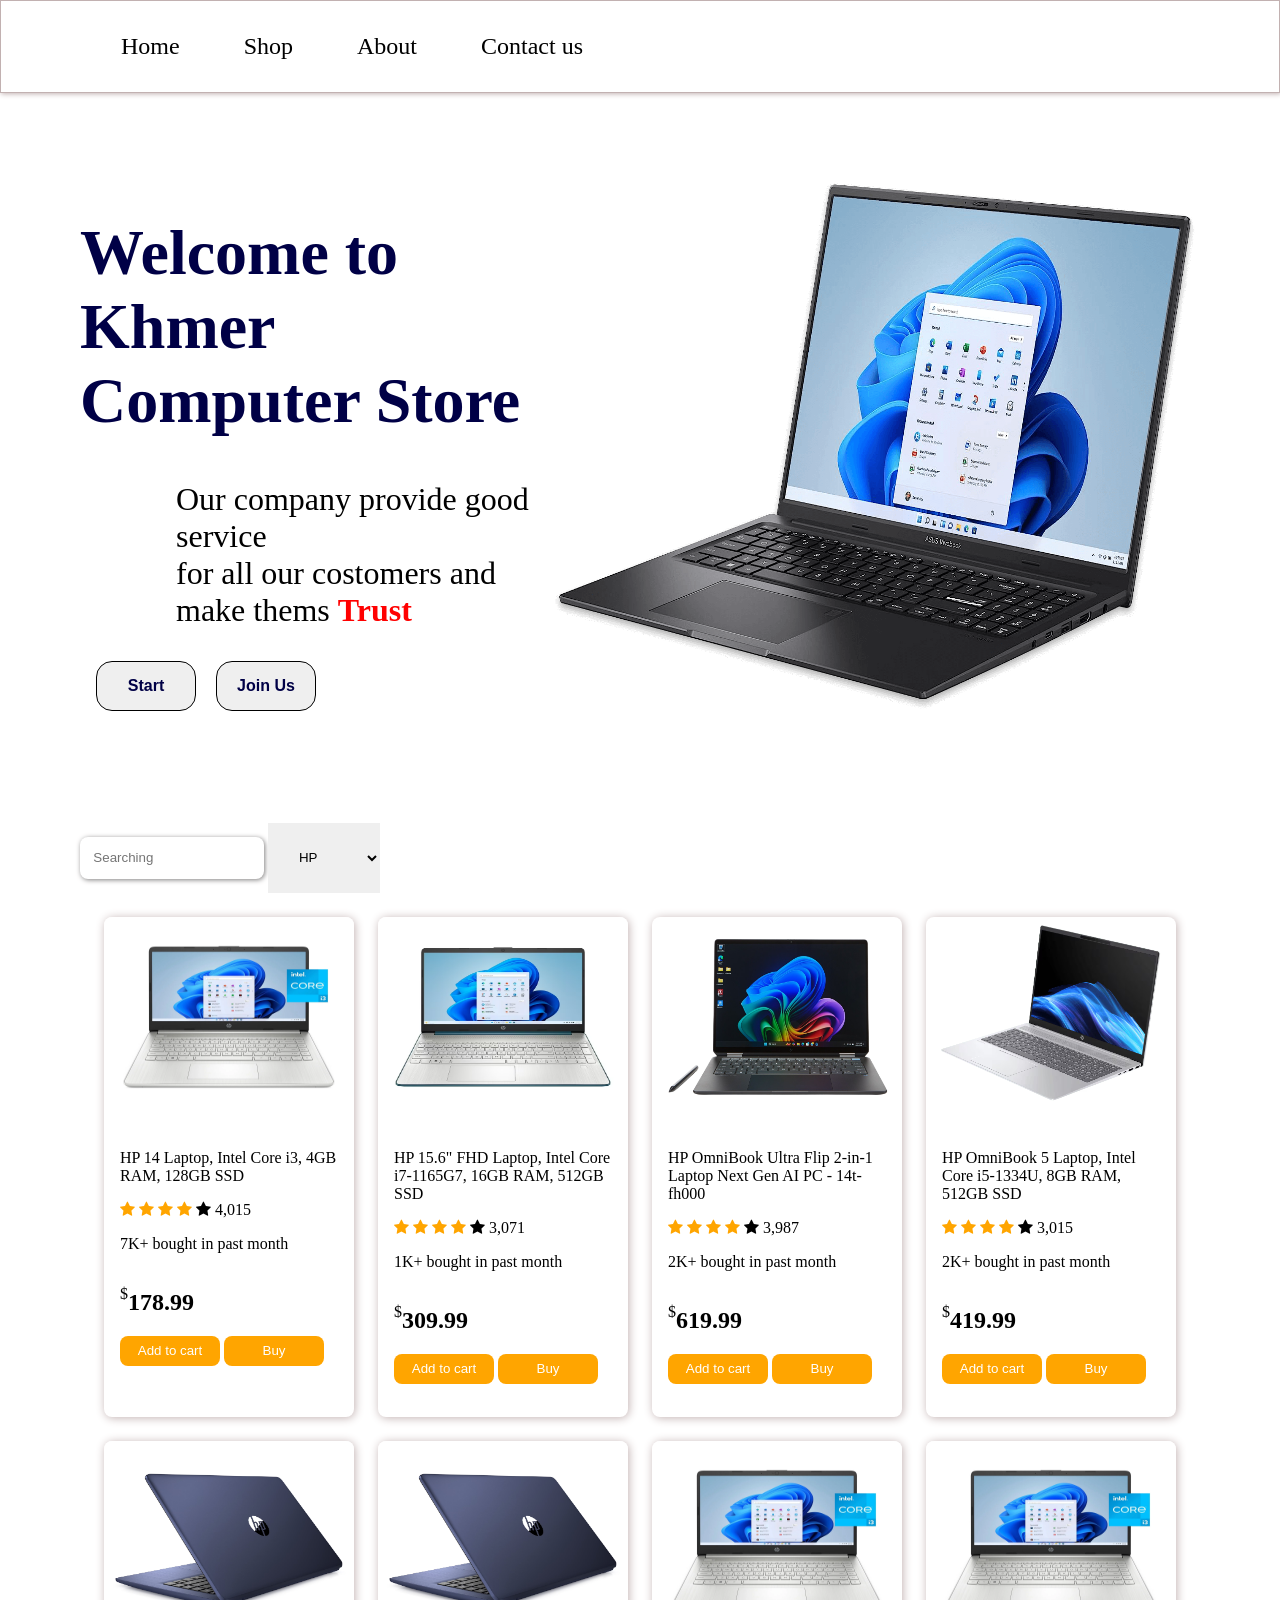
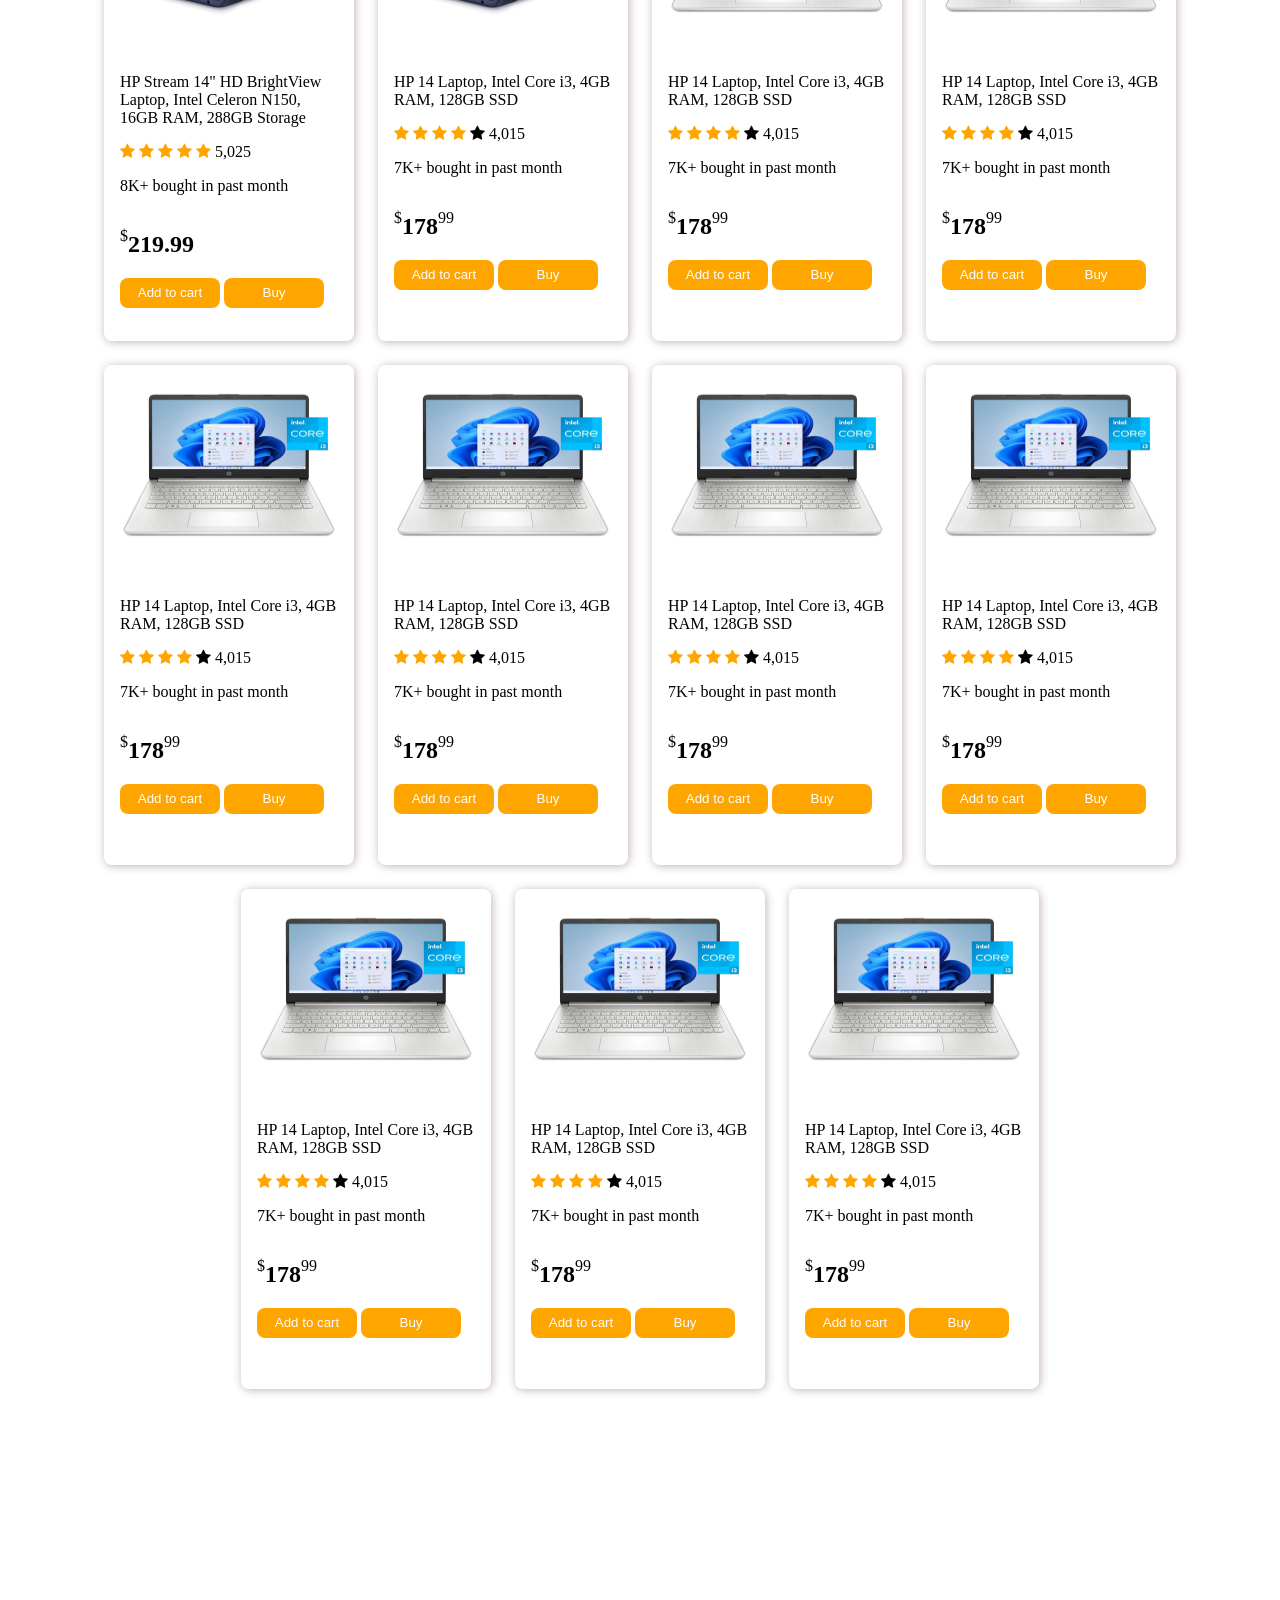
==== index.html @ f1244911 "add card" ====
<!DOCTYPE html>
<html lang="en">

<head>
    <meta charset="UTF-8">
    <meta name="viewport" content="width=device-width, initial-scale=1.0">
    <title>Khmer Computer Store</title>
    <link rel="stylesheet" href="./scss/main.css">
    <link rel="stylesheet" href="https://cdnjs.cloudflare.com/ajax/libs/font-awesome/4.7.0/css/font-awesome.min.css">
</head>

<body>
    <nav>
        <!-- <img src="./img/nav/tech-computer-logo-template_23-2149199401.jpg" alt=""> -->
        <ul>
            <li><a href="#">Home</a></li>
            <li><a href="">Shop</a></li>
            <li><a href="">About</a></li>
            <li><a href="">Contact us</a></li>
        </ul>
    </nav>
    <main>
        <div class="home-section">
            <div class="container">
                <div class="text-header">
                    <h1>Welcome to <br> Khmer Computer Store</h1>
                    <p>Our company provide good service <br> for all our costomers
                        and make thems <b style="color: red;">Trust</b></p>
                    <button class="btn">Start</button>
                    <button class="btn">Join Us</button>
                </div>
                <img src="./img/main/home/laptop_586.png" alt="">
            </div>
        </div>
        <div class="shop-section">
            <div class="input">
                <input type="text" placeholder="Searching" class="search-container" >
                <select name="" id="">
                    <option value="Hp">HP</option>
                    <option value="Hp">Mac</option>
                    <option value="Hp">Dell</option>
                    <option value="Hp">ASUS</option>
                    <option value="Hp">ACER</option>
                </select>
            </div>
            <div class="cards">
                <div class="card">
                    <img src="./img/card/4672d2f6-d687-443e-bb0d-70914c572f91.940e4680d119ae26806b66058e583f41.webp"
                        alt="">
                    <div class="infor">
                        <p>HP 14 Laptop, Intel Core i3, 4GB RAM, 128GB SSD</p>
                        <span class="fa fa-star checked"></span>
                        <span class="fa fa-star checked"></span>
                        <span class="fa fa-star checked"></span>
                        <span class="fa fa-star checked"></span>
                        <span class="fa fa-star"></span> 4,015
                        <p>7K+ bought in past month</p>
                        <div class="price">
                            <p>$</p>
                            <h2>178.99</h2>
                        </div>
                        <button>Add to cart</button>
                        <button class="buy">Buy</button>
                    </div>
                </div>
                <div class="card">
                    <img src="./img/card/HP-15-6-FHD-Laptop-Intel-Core-i7-1165G7-16GB-RAM-512GB-SSD-Spruce-Blue-Windows-11-Home-15-dy2762wm_d237aeed-c986-4622-bcd1-910920634b18.c8ef795e04080f376f2d1e32ed8bab8d.avif"
                        alt="">
                    <div class="infor">
                        <p>HP 15.6" FHD Laptop, Intel Core i7-1165G7, 16GB RAM, 512GB SSD</p>
                        <span class="fa fa-star checked"></span>
                        <span class="fa fa-star checked"></span>
                        <span class="fa fa-star checked"></span>
                        <span class="fa fa-star checked"></span>
                        <span class="fa fa-star"></span> 3,071
                        <p>1K+ bought in past month</p>
                        <div class="price">
                            <p>$</p>
                            <h2>309.99</h2>
                            <p></p>
                        </div>
                        <button>Add to cart</button>
                        <button class="buy">Buy</button>
                    </div>
                </div>
                <div class="card">
                    <img src="./img/card/415536-14-inch-laptops-hp-omnibook-ultra-flip-2-in-1-laptop-next-gen-ai-pc-14t-fh000-10041382.png"
                        alt="">
                    <div class="infor">
                        <p>HP OmniBook Ultra Flip 2-in-1 Laptop Next Gen AI PC - 14t-fh000 </p>
                        <span class="fa fa-star checked"></span>
                        <span class="fa fa-star checked"></span>
                        <span class="fa fa-star checked"></span>
                        <span class="fa fa-star checked"></span>
                        <span class="fa fa-star"></span> 3,987
                        <p>2K+ bought in past month</p>
                        <div class="price">
                            <p>$</p>
                            <h2>619.99</h2>
                            <p></p>
                        </div>
                        <button>Add to cart</button>
                        <button class="buy">Buy</button>
                    </div>
                </div>
                <div class="card">
                    <img src="./img/card/protect-against-quantum-attacks-desktop.avif"
                        alt="">
                    <div class="infor">
                        <p>HP OmniBook 5 Laptop, Intel Core i5-1334U, 8GB RAM, 512GB SSD</p>
                        <span class="fa fa-star checked"></span>
                        <span class="fa fa-star checked"></span>
                        <span class="fa fa-star checked"></span>
                        <span class="fa fa-star checked"></span>
                        <span class="fa fa-star"></span> 3,015
                        <p>2K+ bought in past month</p>
                        <div class="price">
                            <p>$</p>
                            <h2>419.99</h2>
                            <p></p>
                        </div>
                        <button>Add to cart</button>
                        <button class="buy">Buy</button>
                    </div>
                </div>
                <div class="card">
                    <img src="./img/card/HP-Stream-14-Laptop-Intel-Celeron-N4000-4GB-SDRAM-32GB-eMMC-Office-365-1-yr-Royal-Blue_4f941fe6-0cf3-42af-a06c-7532138492fc_2.cb8e85270e731cb1ef85d431e49f0bf2.avif"
                        alt="">
                    <div class="infor">
                        <p>HP Stream 14" HD BrightView Laptop, Intel Celeron N150, 16GB RAM, 288GB Storage</p>
                        <span class="fa fa-star checked"></span>
                        <span class="fa fa-star checked"></span>
                        <span class="fa fa-star checked"></span>
                        <span class="fa fa-star checked"></span>
                        <span class="fa fa-star checked"></span> 5,025
                        <p>8K+ bought in past month</p>
                        <div class="price">
                            <p>$</p>
                            <h2>219.99</h2>
                            <p></p>
                        </div>
                        <button>Add to cart</button>
                        <button class="buy">Buy</button>
                    </div>
                </div>
                <div class="card">
                    <img src="./img/card/HP-Stream-14-Laptop-Intel-Celeron-N4000-4GB-SDRAM-32GB-eMMC-Office-365-1-yr-Royal-Blue_4f941fe6-0cf3-42af-a06c-7532138492fc_2.cb8e85270e731cb1ef85d431e49f0bf2.avif"
                        alt="">
                    <div class="infor">
                        <p>HP 14 Laptop, Intel Core i3, 4GB RAM, 128GB SSD</p>
                        <span class="fa fa-star checked"></span>
                        <span class="fa fa-star checked"></span>
                        <span class="fa fa-star checked"></span>
                        <span class="fa fa-star checked"></span>
                        <span class="fa fa-star"></span> 4,015
                        <p>7K+ bought in past month</p>
                        <div class="price">
                            <p>$</p>
                            <h2>178</h2>
                            <p>99</p>
                        </div>
                        <button>Add to cart</button>
                        <button class="buy">Buy</button>
                    </div>
                </div>
                <div class="card">
                    <img src="./img/card/4672d2f6-d687-443e-bb0d-70914c572f91.940e4680d119ae26806b66058e583f41.webp"
                        alt="">
                    <div class="infor">
                        <p>HP 14 Laptop, Intel Core i3, 4GB RAM, 128GB SSD</p>
                        <span class="fa fa-star checked"></span>
                        <span class="fa fa-star checked"></span>
                        <span class="fa fa-star checked"></span>
                        <span class="fa fa-star checked"></span>
                        <span class="fa fa-star"></span> 4,015
                        <p>7K+ bought in past month</p>
                        <div class="price">
                            <p>$</p>
                            <h2>178</h2>
                            <p>99</p>
                        </div>
                        <button>Add to cart</button>
                        <button class="buy">Buy</button>
                    </div>
                </div>
                <div class="card">
                    <img src="./img/card/4672d2f6-d687-443e-bb0d-70914c572f91.940e4680d119ae26806b66058e583f41.webp"
                        alt="">
                    <div class="infor">
                        <p>HP 14 Laptop, Intel Core i3, 4GB RAM, 128GB SSD</p>
                        <span class="fa fa-star checked"></span>
                        <span class="fa fa-star checked"></span>
                        <span class="fa fa-star checked"></span>
                        <span class="fa fa-star checked"></span>
                        <span class="fa fa-star"></span> 4,015
                        <p>7K+ bought in past month</p>
                        <div class="price">
                            <p>$</p>
                            <h2>178</h2>
                            <p>99</p>
                        </div>
                        <button>Add to cart</button>
                        <button class="buy">Buy</button>
                    </div>
                </div>
                <div class="card">
                    <img src="./img/card/4672d2f6-d687-443e-bb0d-70914c572f91.940e4680d119ae26806b66058e583f41.webp"
                        alt="">
                    <div class="infor">
                        <p>HP 14 Laptop, Intel Core i3, 4GB RAM, 128GB SSD</p>
                        <span class="fa fa-star checked"></span>
                        <span class="fa fa-star checked"></span>
                        <span class="fa fa-star checked"></span>
                        <span class="fa fa-star checked"></span>
                        <span class="fa fa-star"></span> 4,015
                        <p>7K+ bought in past month</p>
                        <div class="price">
                            <p>$</p>
                            <h2>178</h2>
                            <p>99</p>
                        </div>
                        <button>Add to cart</button>
                        <button class="buy">Buy</button>
                    </div>
                </div>
                <div class="card">
                    <img src="./img/card/4672d2f6-d687-443e-bb0d-70914c572f91.940e4680d119ae26806b66058e583f41.webp"
                        alt="">
                    <div class="infor">
                        <p>HP 14 Laptop, Intel Core i3, 4GB RAM, 128GB SSD</p>
                        <span class="fa fa-star checked"></span>
                        <span class="fa fa-star checked"></span>
                        <span class="fa fa-star checked"></span>
                        <span class="fa fa-star checked"></span>
                        <span class="fa fa-star"></span> 4,015
                        <p>7K+ bought in past month</p>
                        <div class="price">
                            <p>$</p>
                            <h2>178</h2>
                            <p>99</p>
                        </div>
                        <button>Add to cart</button>
                        <button class="buy">Buy</button>
                    </div>
                </div>
                <div class="card">
                    <img src="./img/card/4672d2f6-d687-443e-bb0d-70914c572f91.940e4680d119ae26806b66058e583f41.webp"
                        alt="">
                    <div class="infor">
                        <p>HP 14 Laptop, Intel Core i3, 4GB RAM, 128GB SSD</p>
                        <span class="fa fa-star checked"></span>
                        <span class="fa fa-star checked"></span>
                        <span class="fa fa-star checked"></span>
                        <span class="fa fa-star checked"></span>
                        <span class="fa fa-star"></span> 4,015
                        <p>7K+ bought in past month</p>
                        <div class="price">
                            <p>$</p>
                            <h2>178</h2>
                            <p>99</p>
                        </div>
                        <button>Add to cart</button>
                        <button class="buy">Buy</button>
                    </div>
                </div>
                <div class="card">
                    <img src="./img/card/4672d2f6-d687-443e-bb0d-70914c572f91.940e4680d119ae26806b66058e583f41.webp"
                        alt="">
                    <div class="infor">
                        <p>HP 14 Laptop, Intel Core i3, 4GB RAM, 128GB SSD</p>
                        <span class="fa fa-star checked"></span>
                        <span class="fa fa-star checked"></span>
                        <span class="fa fa-star checked"></span>
                        <span class="fa fa-star checked"></span>
                        <span class="fa fa-star"></span> 4,015
                        <p>7K+ bought in past month</p>
                        <div class="price">
                            <p>$</p>
                            <h2>178</h2>
                            <p>99</p>
                        </div>
                        <button>Add to cart</button>
                        <button class="buy">Buy</button>
                    </div>
                </div>
                <div class="card">
                    <img src="./img/card/4672d2f6-d687-443e-bb0d-70914c572f91.940e4680d119ae26806b66058e583f41.webp"
                        alt="">
                    <div class="infor">
                        <p>HP 14 Laptop, Intel Core i3, 4GB RAM, 128GB SSD</p>
                        <span class="fa fa-star checked"></span>
                        <span class="fa fa-star checked"></span>
                        <span class="fa fa-star checked"></span>
                        <span class="fa fa-star checked"></span>
                        <span class="fa fa-star"></span> 4,015
                        <p>7K+ bought in past month</p>
                        <div class="price">
                            <p>$</p>
                            <h2>178</h2>
                            <p>99</p>
                        </div>
                        <button>Add to cart</button>
                        <button class="buy">Buy</button>
                    </div>
                </div>
                <div class="card">
                    <img src="./img/card/4672d2f6-d687-443e-bb0d-70914c572f91.940e4680d119ae26806b66058e583f41.webp"
                        alt="">
                    <div class="infor">
                        <p>HP 14 Laptop, Intel Core i3, 4GB RAM, 128GB SSD</p>
                        <span class="fa fa-star checked"></span>
                        <span class="fa fa-star checked"></span>
                        <span class="fa fa-star checked"></span>
                        <span class="fa fa-star checked"></span>
                        <span class="fa fa-star"></span> 4,015
                        <p>7K+ bought in past month</p>
                        <div class="price">
                            <p>$</p>
                            <h2>178</h2>
                            <p>99</p>
                        </div>
                        <button>Add to cart</button>
                        <button class="buy">Buy</button>
                    </div>
                </div>
                <div class="card">
                    <img src="./img/card/4672d2f6-d687-443e-bb0d-70914c572f91.940e4680d119ae26806b66058e583f41.webp"
                        alt="">
                    <div class="infor">
                        <p>HP 14 Laptop, Intel Core i3, 4GB RAM, 128GB SSD</p>
                        <span class="fa fa-star checked"></span>
                        <span class="fa fa-star checked"></span>
                        <span class="fa fa-star checked"></span>
                        <span class="fa fa-star checked"></span>
                        <span class="fa fa-star"></span> 4,015
                        <p>7K+ bought in past month</p>
                        <div class="price">
                            <p>$</p>
                            <h2>178</h2>
                            <p>99</p>
                        </div>
                        <button>Add to cart</button>
                        <button class="buy">Buy</button>
                    </div>
                </div>
            </div>
        </div>
        <div class="about-section"></div>
    </main>
</body>

</html>
---- scss/main.css ----
nav {
  backdrop-filter: blur(100px);
  box-shadow: 1px 1px 5px 0px rgb(194, 177, 177);
  border: 1px solid rgb(194, 177, 177);
  display: flex;
  padding: 1em 5em;
  justify-content: space-between;
  position: sticky;
  top: 0;
  overflow: hidden;
}
nav img {
  width: 75px;
}
nav ul {
  display: flex;
  gap: 64px;
}
nav a {
  color: black;
  text-decoration: none;
  font-size: 24px;
}
nav li {
  list-style: none;
}
nav li:hover {
  transform: scale(1.5);
  transition: 0.5s;
}

main .container {
  display: flex;
  padding: 5em 5em;
}
main .container h1 {
  font-size: 4em;
  color: #000046;
}
main .container img {
  width: 650px;
}
main .container .text-header p {
  font-size: 2em;
  padding-left: 3em;
}
main .container .btn {
  width: 100px;
  height: 50px;
  font-size: 1em;
  font-weight: bold;
  border-radius: 16px;
  color: #000046;
  margin-left: 1em;
  border: 1px solid black;
}

.shop-section {
  display: grid;
  height: 100vh;
  padding: 2em 5em;
  gap: 24px;
}
.shop-section .search-container {
  border-radius: 8px;
  padding-left: 1em;
  height: 40px;
  box-shadow: 1px 1px 5px 0px rgb(129, 127, 127);
  border: none;
}
.shop-section select {
  padding: 2em;
  border: none;
}
.shop-section h1 {
  font-size: 4em;
  color: #000046;
}
.shop-section .cards {
  display: flex;
  gap: 24px;
  flex-wrap: wrap;
  justify-content: center;
}
.shop-section .cards .card {
  box-shadow: 1px 1px 10px 0px rgb(194, 177, 177);
  border-radius: 8px;
  width: 250px;
  height: 500px;
  display: grid;
  grid-template-rows: 1fr 2fr;
}
.shop-section .cards .card .infor {
  padding: 1em;
}
.shop-section .cards .card img {
  width: 250px;
  height: 200px;
  border-radius: 8px;
}
.shop-section .cards .card .price {
  display: flex;
}
.shop-section .cards .card .price h2 {
  font-size: 1.5em;
}
.shop-section .cards .card button {
  background-color: orange;
  padding: 0.5em;
  border: none;
  color: white;
  width: 100px;
  height: 30px;
  border-radius: 8px;
}
.shop-section .cards .card .buy {
  background-color: orange;
}
.shop-section .cards .checked {
  color: orange;
}

body {
  padding: 0;
  margin: 0;
  height: 500vh;
}
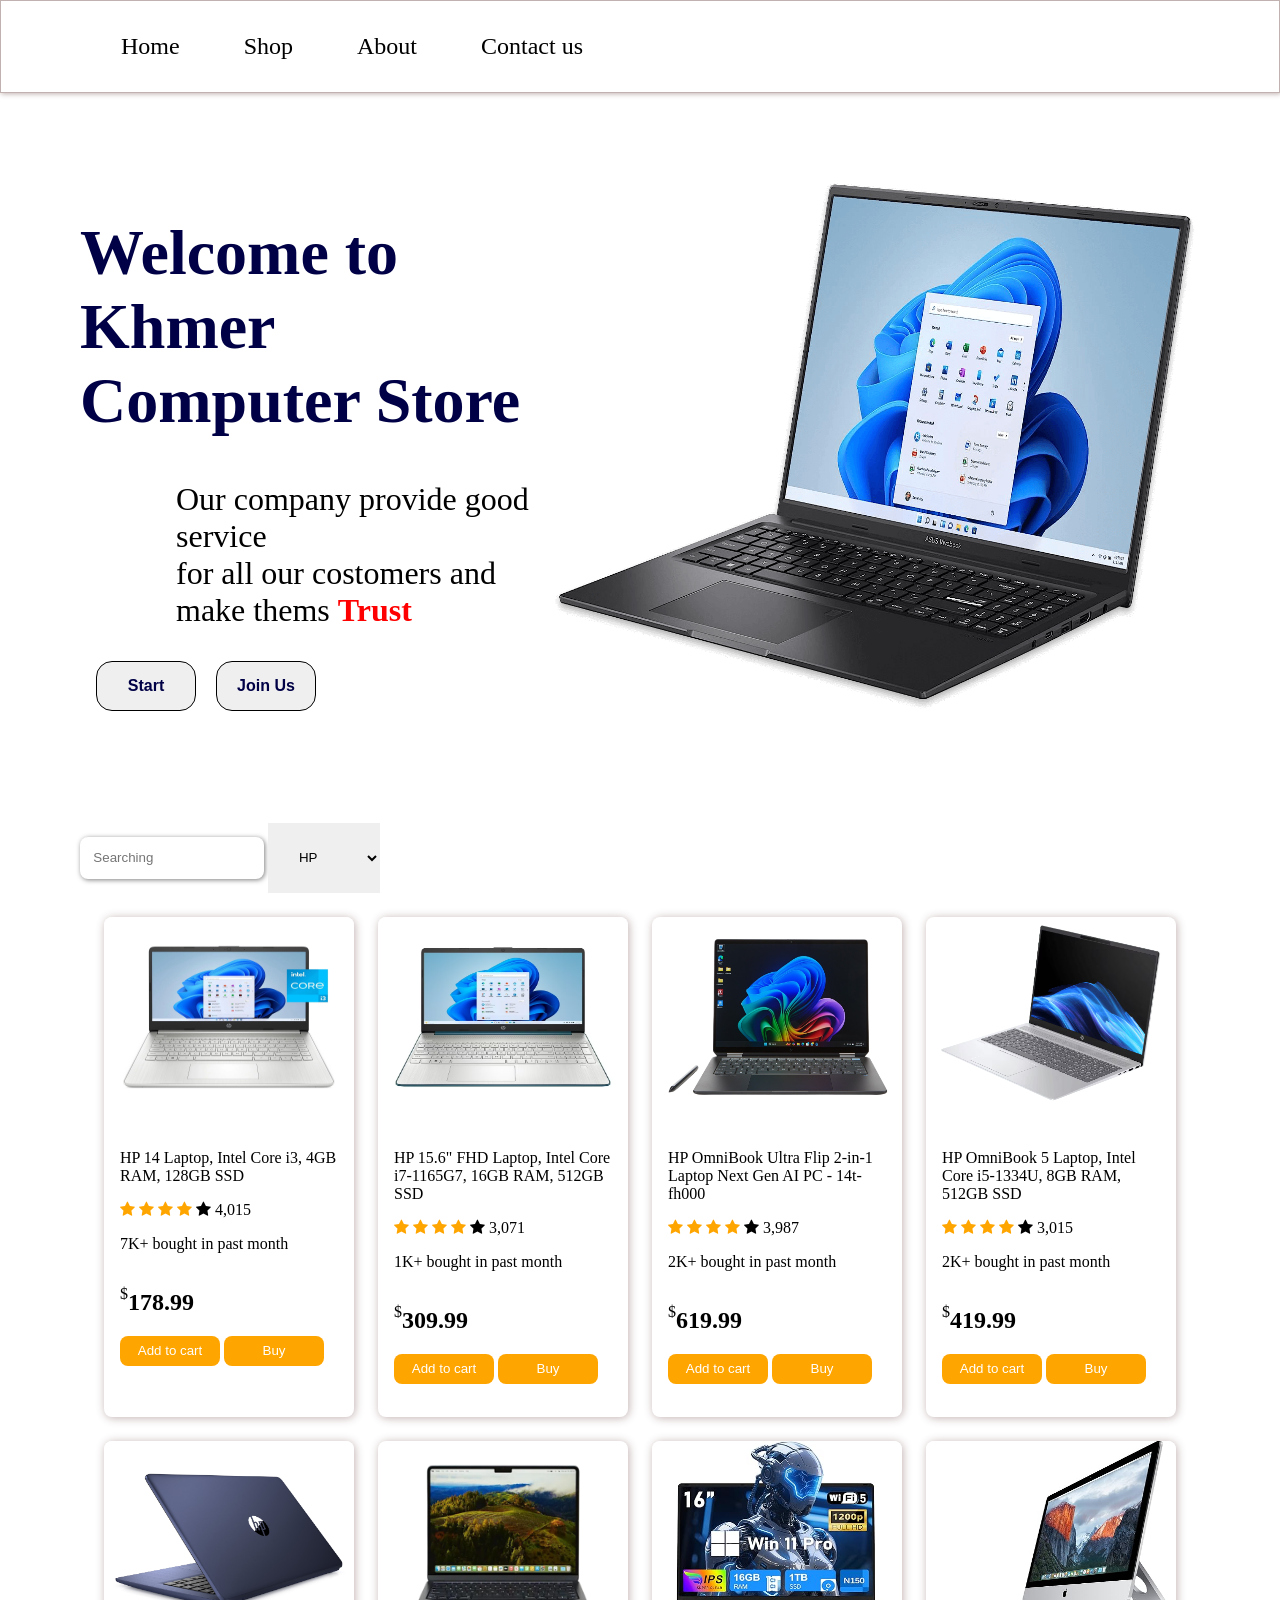
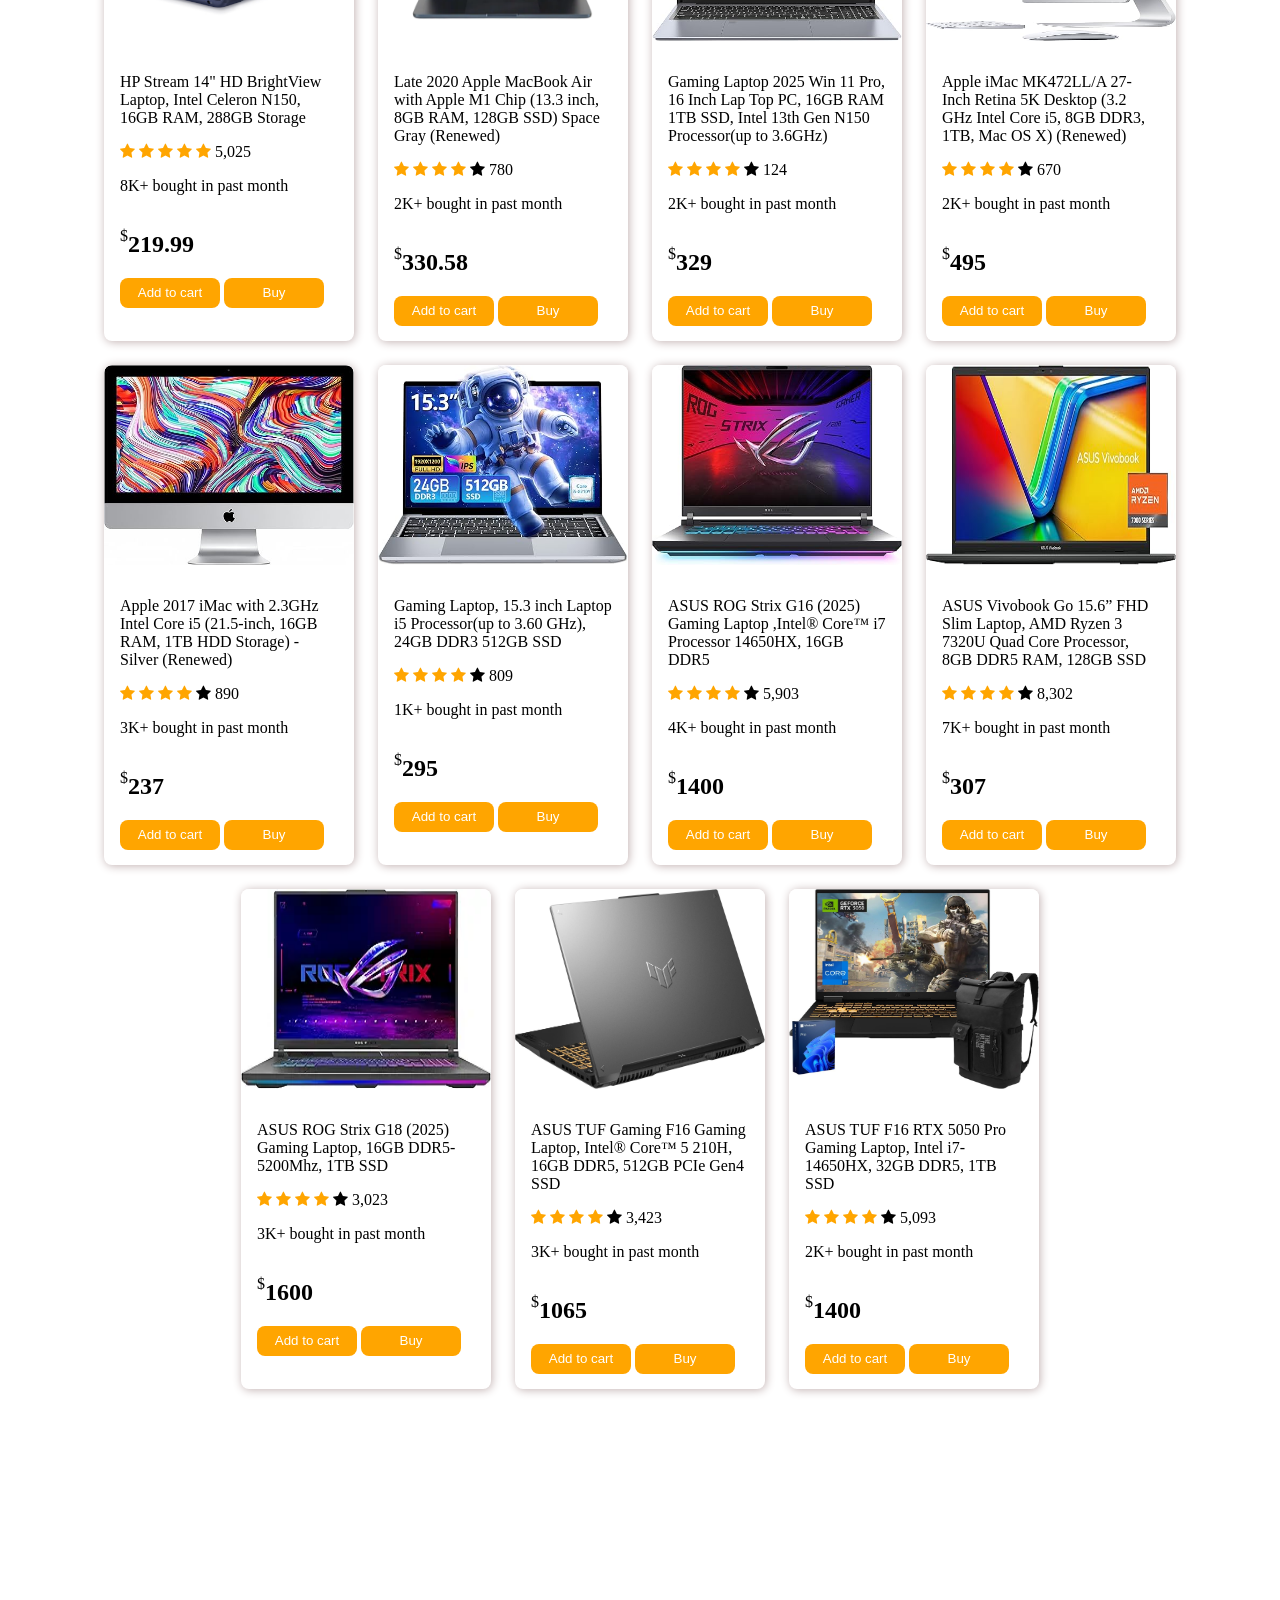
==== commit 3c142a54: "add card" ====
--- a/index.html
+++ b/index.html
@@ -144,200 +144,192 @@
                     </div>
                 </div>
                 <div class="card">
-                    <img src="./img/card/HP-Stream-14-Laptop-Intel-Celeron-N4000-4GB-SDRAM-32GB-eMMC-Office-365-1-yr-Royal-Blue_4f941fe6-0cf3-42af-a06c-7532138492fc_2.cb8e85270e731cb1ef85d431e49f0bf2.avif"
-                        alt="">
-                    <div class="infor">
-                        <p>HP 14 Laptop, Intel Core i3, 4GB RAM, 128GB SSD</p>
-                        <span class="fa fa-star checked"></span>
-                        <span class="fa fa-star checked"></span>
-                        <span class="fa fa-star checked"></span>
-                        <span class="fa fa-star checked"></span>
-                        <span class="fa fa-star"></span> 4,015
+                    <img src="./img/card/413625-12-to-13-inch-laptops-apple-macbook-air-13-inch-2024-m3-10-core-gpu-16gb-10038954 (1).webp"
+                        alt="">
+                    <div class="infor">
+                        <p>Late 2020 Apple MacBook Air with Apple M1 Chip (13.3 inch, 8GB RAM, 128GB SSD) Space Gray (Renewed)</p>
+                        <span class="fa fa-star checked"></span>
+                        <span class="fa fa-star checked"></span>
+                        <span class="fa fa-star checked"></span>
+                        <span class="fa fa-star checked"></span>
+                        <span class="fa fa-star"></span> 780
+                        <p>2K+ bought in past month</p>
+                        <div class="price">
+                            <p>$</p>
+                            <h2>330.58</h2>
+                            <p></p>
+                        </div>
+                        <button>Add to cart</button>
+                        <button class="buy">Buy</button>
+                    </div>
+                </div>
+                <div class="card">
+                    <img src="./img/card/71CXRFZDu+L._AC_SX466_.jpg"
+                        alt="">
+                    <div class="infor">
+                        <p>Gaming Laptop 2025 Win 11 Pro, 16 Inch Lap Top PC, 16GB RAM 1TB SSD, Intel 13th Gen N150 Processor(up to 3.6GHz)</p>
+                        <span class="fa fa-star checked"></span>
+                        <span class="fa fa-star checked"></span>
+                        <span class="fa fa-star checked"></span>
+                        <span class="fa fa-star checked"></span>
+                        <span class="fa fa-star"></span> 124
+                        <p>2K+ bought in past month</p>
+                        <div class="price">
+                            <p>$</p>
+                            <h2>329</h2>
+                            <p></p>
+                        </div>
+                        <button>Add to cart</button>
+                        <button class="buy">Buy</button>
+                    </div>
+                </div>
+                <div class="card">
+                    <img src="./img/card/81feM0d09eL._AC_SX466_.jpg"
+                        alt="">
+                    <div class="infor">
+                        <p>Apple iMac MK472LL/A 27-Inch Retina 5K Desktop (3.2 GHz Intel Core i5, 8GB DDR3, 1TB, Mac OS X) (Renewed)</p>
+                        <span class="fa fa-star checked"></span>
+                        <span class="fa fa-star checked"></span>
+                        <span class="fa fa-star checked"></span>
+                        <span class="fa fa-star checked"></span>
+                        <span class="fa fa-star"></span> 670
+                        <p>2K+ bought in past month</p>
+                        <div class="price">
+                            <p>$</p>
+                            <h2>495</h2>
+                        </div>
+                        <button>Add to cart</button>
+                        <button class="buy">Buy</button>
+                    </div>
+                </div>
+                <div class="card">
+                    <img src="./img/card/81cIR5xo2wL._AC_SX466_.jpg"
+                        alt="">
+                    <div class="infor">
+                        <p>Apple 2017 iMac with 2.3GHz Intel Core i5 (21.5-inch, 16GB RAM, 1TB HDD Storage) - Silver (Renewed)</p>
+                        <span class="fa fa-star checked"></span>
+                        <span class="fa fa-star checked"></span>
+                        <span class="fa fa-star checked"></span>
+                        <span class="fa fa-star checked"></span>
+                        <span class="fa fa-star"></span> 890
+                        <p>3K+ bought in past month</p>
+                        <div class="price">
+                            <p>$</p>
+                            <h2>237</h2>
+                        </div>
+                        <button>Add to cart</button>
+                        <button class="buy">Buy</button>
+                    </div>
+                </div>
+                <div class="card">
+                    <img src="./img/card/71CkMj+rCYL._AC_SX466_.jpg"
+                        alt="">
+                    <div class="infor">
+                        <p>Gaming Laptop, 15.3 inch Laptop i5 Processor(up to 3.60 GHz), 24GB DDR3 512GB SSD</p>
+                        <span class="fa fa-star checked"></span>
+                        <span class="fa fa-star checked"></span>
+                        <span class="fa fa-star checked"></span>
+                        <span class="fa fa-star checked"></span>
+                        <span class="fa fa-star"></span> 809
+                        <p>1K+ bought in past month</p>
+                        <div class="price">
+                            <p>$</p>
+                            <h2>295</h2>
+                        </div>
+                        <button>Add to cart</button>
+                        <button class="buy">Buy</button>
+                    </div>
+                </div>
+                <div class="card">
+                    <img src="./img/card/71zuMSjwDfL._AC_SX466_.jpg"
+                        alt="">
+                    <div class="infor">
+                        <p>ASUS ROG Strix G16 (2025) Gaming Laptop ,Intel® Core™ i7 Processor 14650HX, 16GB DDR5</p>
+                        <span class="fa fa-star checked"></span>
+                        <span class="fa fa-star checked"></span>
+                        <span class="fa fa-star checked"></span>
+                        <span class="fa fa-star checked"></span>
+                        <span class="fa fa-star"></span> 5,903
+                        <p>4K+ bought in past month</p>
+                        <div class="price">
+                            <p>$</p>
+                            <h2>1400</h2>
+                        </div>
+                        <button>Add to cart</button>
+                        <button class="buy">Buy</button>
+                    </div>
+                </div>
+                <div class="card">
+                    <img src="./img/card/71TfjqvF4YL._AC_SX466_.jpg"
+                        alt="">
+                    <div class="infor">
+                        <p>ASUS Vivobook Go 15.6” FHD Slim Laptop, AMD Ryzen 3 7320U Quad Core Processor, 8GB DDR5 RAM, 128GB SSD</p>
+                        <span class="fa fa-star checked"></span>
+                        <span class="fa fa-star checked"></span>
+                        <span class="fa fa-star checked"></span>
+                        <span class="fa fa-star checked"></span>
+                        <span class="fa fa-star"></span> 8,302
                         <p>7K+ bought in past month</p>
                         <div class="price">
                             <p>$</p>
-                            <h2>178</h2>
-                            <p>99</p>
-                        </div>
-                        <button>Add to cart</button>
-                        <button class="buy">Buy</button>
-                    </div>
-                </div>
-                <div class="card">
-                    <img src="./img/card/4672d2f6-d687-443e-bb0d-70914c572f91.940e4680d119ae26806b66058e583f41.webp"
-                        alt="">
-                    <div class="infor">
-                        <p>HP 14 Laptop, Intel Core i3, 4GB RAM, 128GB SSD</p>
-                        <span class="fa fa-star checked"></span>
-                        <span class="fa fa-star checked"></span>
-                        <span class="fa fa-star checked"></span>
-                        <span class="fa fa-star checked"></span>
-                        <span class="fa fa-star"></span> 4,015
-                        <p>7K+ bought in past month</p>
-                        <div class="price">
-                            <p>$</p>
-                            <h2>178</h2>
-                            <p>99</p>
-                        </div>
-                        <button>Add to cart</button>
-                        <button class="buy">Buy</button>
-                    </div>
-                </div>
-                <div class="card">
-                    <img src="./img/card/4672d2f6-d687-443e-bb0d-70914c572f91.940e4680d119ae26806b66058e583f41.webp"
-                        alt="">
-                    <div class="infor">
-                        <p>HP 14 Laptop, Intel Core i3, 4GB RAM, 128GB SSD</p>
-                        <span class="fa fa-star checked"></span>
-                        <span class="fa fa-star checked"></span>
-                        <span class="fa fa-star checked"></span>
-                        <span class="fa fa-star checked"></span>
-                        <span class="fa fa-star"></span> 4,015
-                        <p>7K+ bought in past month</p>
-                        <div class="price">
-                            <p>$</p>
-                            <h2>178</h2>
-                            <p>99</p>
-                        </div>
-                        <button>Add to cart</button>
-                        <button class="buy">Buy</button>
-                    </div>
-                </div>
-                <div class="card">
-                    <img src="./img/card/4672d2f6-d687-443e-bb0d-70914c572f91.940e4680d119ae26806b66058e583f41.webp"
-                        alt="">
-                    <div class="infor">
-                        <p>HP 14 Laptop, Intel Core i3, 4GB RAM, 128GB SSD</p>
-                        <span class="fa fa-star checked"></span>
-                        <span class="fa fa-star checked"></span>
-                        <span class="fa fa-star checked"></span>
-                        <span class="fa fa-star checked"></span>
-                        <span class="fa fa-star"></span> 4,015
-                        <p>7K+ bought in past month</p>
-                        <div class="price">
-                            <p>$</p>
-                            <h2>178</h2>
-                            <p>99</p>
-                        </div>
-                        <button>Add to cart</button>
-                        <button class="buy">Buy</button>
-                    </div>
-                </div>
-                <div class="card">
-                    <img src="./img/card/4672d2f6-d687-443e-bb0d-70914c572f91.940e4680d119ae26806b66058e583f41.webp"
-                        alt="">
-                    <div class="infor">
-                        <p>HP 14 Laptop, Intel Core i3, 4GB RAM, 128GB SSD</p>
-                        <span class="fa fa-star checked"></span>
-                        <span class="fa fa-star checked"></span>
-                        <span class="fa fa-star checked"></span>
-                        <span class="fa fa-star checked"></span>
-                        <span class="fa fa-star"></span> 4,015
-                        <p>7K+ bought in past month</p>
-                        <div class="price">
-                            <p>$</p>
-                            <h2>178</h2>
-                            <p>99</p>
-                        </div>
-                        <button>Add to cart</button>
-                        <button class="buy">Buy</button>
-                    </div>
-                </div>
-                <div class="card">
-                    <img src="./img/card/4672d2f6-d687-443e-bb0d-70914c572f91.940e4680d119ae26806b66058e583f41.webp"
-                        alt="">
-                    <div class="infor">
-                        <p>HP 14 Laptop, Intel Core i3, 4GB RAM, 128GB SSD</p>
-                        <span class="fa fa-star checked"></span>
-                        <span class="fa fa-star checked"></span>
-                        <span class="fa fa-star checked"></span>
-                        <span class="fa fa-star checked"></span>
-                        <span class="fa fa-star"></span> 4,015
-                        <p>7K+ bought in past month</p>
-                        <div class="price">
-                            <p>$</p>
-                            <h2>178</h2>
-                            <p>99</p>
-                        </div>
-                        <button>Add to cart</button>
-                        <button class="buy">Buy</button>
-                    </div>
-                </div>
-                <div class="card">
-                    <img src="./img/card/4672d2f6-d687-443e-bb0d-70914c572f91.940e4680d119ae26806b66058e583f41.webp"
-                        alt="">
-                    <div class="infor">
-                        <p>HP 14 Laptop, Intel Core i3, 4GB RAM, 128GB SSD</p>
-                        <span class="fa fa-star checked"></span>
-                        <span class="fa fa-star checked"></span>
-                        <span class="fa fa-star checked"></span>
-                        <span class="fa fa-star checked"></span>
-                        <span class="fa fa-star"></span> 4,015
-                        <p>7K+ bought in past month</p>
-                        <div class="price">
-                            <p>$</p>
-                            <h2>178</h2>
-                            <p>99</p>
-                        </div>
-                        <button>Add to cart</button>
-                        <button class="buy">Buy</button>
-                    </div>
-                </div>
-                <div class="card">
-                    <img src="./img/card/4672d2f6-d687-443e-bb0d-70914c572f91.940e4680d119ae26806b66058e583f41.webp"
-                        alt="">
-                    <div class="infor">
-                        <p>HP 14 Laptop, Intel Core i3, 4GB RAM, 128GB SSD</p>
-                        <span class="fa fa-star checked"></span>
-                        <span class="fa fa-star checked"></span>
-                        <span class="fa fa-star checked"></span>
-                        <span class="fa fa-star checked"></span>
-                        <span class="fa fa-star"></span> 4,015
-                        <p>7K+ bought in past month</p>
-                        <div class="price">
-                            <p>$</p>
-                            <h2>178</h2>
-                            <p>99</p>
-                        </div>
-                        <button>Add to cart</button>
-                        <button class="buy">Buy</button>
-                    </div>
-                </div>
-                <div class="card">
-                    <img src="./img/card/4672d2f6-d687-443e-bb0d-70914c572f91.940e4680d119ae26806b66058e583f41.webp"
-                        alt="">
-                    <div class="infor">
-                        <p>HP 14 Laptop, Intel Core i3, 4GB RAM, 128GB SSD</p>
-                        <span class="fa fa-star checked"></span>
-                        <span class="fa fa-star checked"></span>
-                        <span class="fa fa-star checked"></span>
-                        <span class="fa fa-star checked"></span>
-                        <span class="fa fa-star"></span> 4,015
-                        <p>7K+ bought in past month</p>
-                        <div class="price">
-                            <p>$</p>
-                            <h2>178</h2>
-                            <p>99</p>
-                        </div>
-                        <button>Add to cart</button>
-                        <button class="buy">Buy</button>
-                    </div>
-                </div>
-                <div class="card">
-                    <img src="./img/card/4672d2f6-d687-443e-bb0d-70914c572f91.940e4680d119ae26806b66058e583f41.webp"
-                        alt="">
-                    <div class="infor">
-                        <p>HP 14 Laptop, Intel Core i3, 4GB RAM, 128GB SSD</p>
-                        <span class="fa fa-star checked"></span>
-                        <span class="fa fa-star checked"></span>
-                        <span class="fa fa-star checked"></span>
-                        <span class="fa fa-star checked"></span>
-                        <span class="fa fa-star"></span> 4,015
-                        <p>7K+ bought in past month</p>
-                        <div class="price">
-                            <p>$</p>
-                            <h2>178</h2>
-                            <p>99</p>
+                            <h2>307</h2>
+                        </div>
+                        <button>Add to cart</button>
+                        <button class="buy">Buy</button>
+                    </div>
+                </div>
+                <div class="card">
+                    <img src="./img/card/71aUQ0pgYGL.__AC_SX300_SY300_QL70_FMwebp_.webp"
+                        alt="">
+                    <div class="infor">
+                        <p>ASUS ROG Strix G18 (2025) Gaming Laptop, 16GB DDR5-5200Mhz, 1TB SSD</p>
+                        <span class="fa fa-star checked"></span>
+                        <span class="fa fa-star checked"></span>
+                        <span class="fa fa-star checked"></span>
+                        <span class="fa fa-star checked"></span>
+                        <span class="fa fa-star"></span> 3,023
+                        <p>3K+ bought in past month</p>
+                        <div class="price">
+                            <p>$</p>
+                            <h2>1600</h2>
+                        </div>
+                        <button>Add to cart</button>
+                        <button class="buy">Buy</button>
+                    </div>
+                </div>
+                <div class="card">
+                    <img src="./img/card/71HBZ+m40wL._AC_SL1500_.jpg"
+                        alt="">
+                    <div class="infor">
+                        <p>ASUS TUF Gaming F16 Gaming Laptop, Intel® Core™ 5 210H, 16GB DDR5, 512GB PCIe Gen4 SSD</p>
+                        <span class="fa fa-star checked"></span>
+                        <span class="fa fa-star checked"></span>
+                        <span class="fa fa-star checked"></span>
+                        <span class="fa fa-star checked"></span>
+                        <span class="fa fa-star"></span> 3,423
+                        <p>3K+ bought in past month</p>
+                        <div class="price">
+                            <p>$</p>
+                            <h2>1065</h2>
+                        </div>
+                        <button>Add to cart</button>
+                        <button class="buy">Buy</button>
+                    </div>
+                </div>
+                <div class="card">
+                    <img src="./img/card/712MvlJNcqL._AC_SL1500_.jpg"
+                        alt="">
+                    <div class="infor">
+                        <p>ASUS TUF F16 RTX 5050 Pro Gaming Laptop, Intel i7-14650HX, 32GB DDR5, 1TB SSD</p>
+                        <span class="fa fa-star checked"></span>
+                        <span class="fa fa-star checked"></span>
+                        <span class="fa fa-star checked"></span>
+                        <span class="fa fa-star checked"></span>
+                        <span class="fa fa-star"></span> 5,093
+                        <p>2K+ bought in past month</p>
+                        <div class="price">
+                            <p>$</p>
+                            <h2>1400</h2>
                         </div>
                         <button>Add to cart</button>
                         <button class="buy">Buy</button>
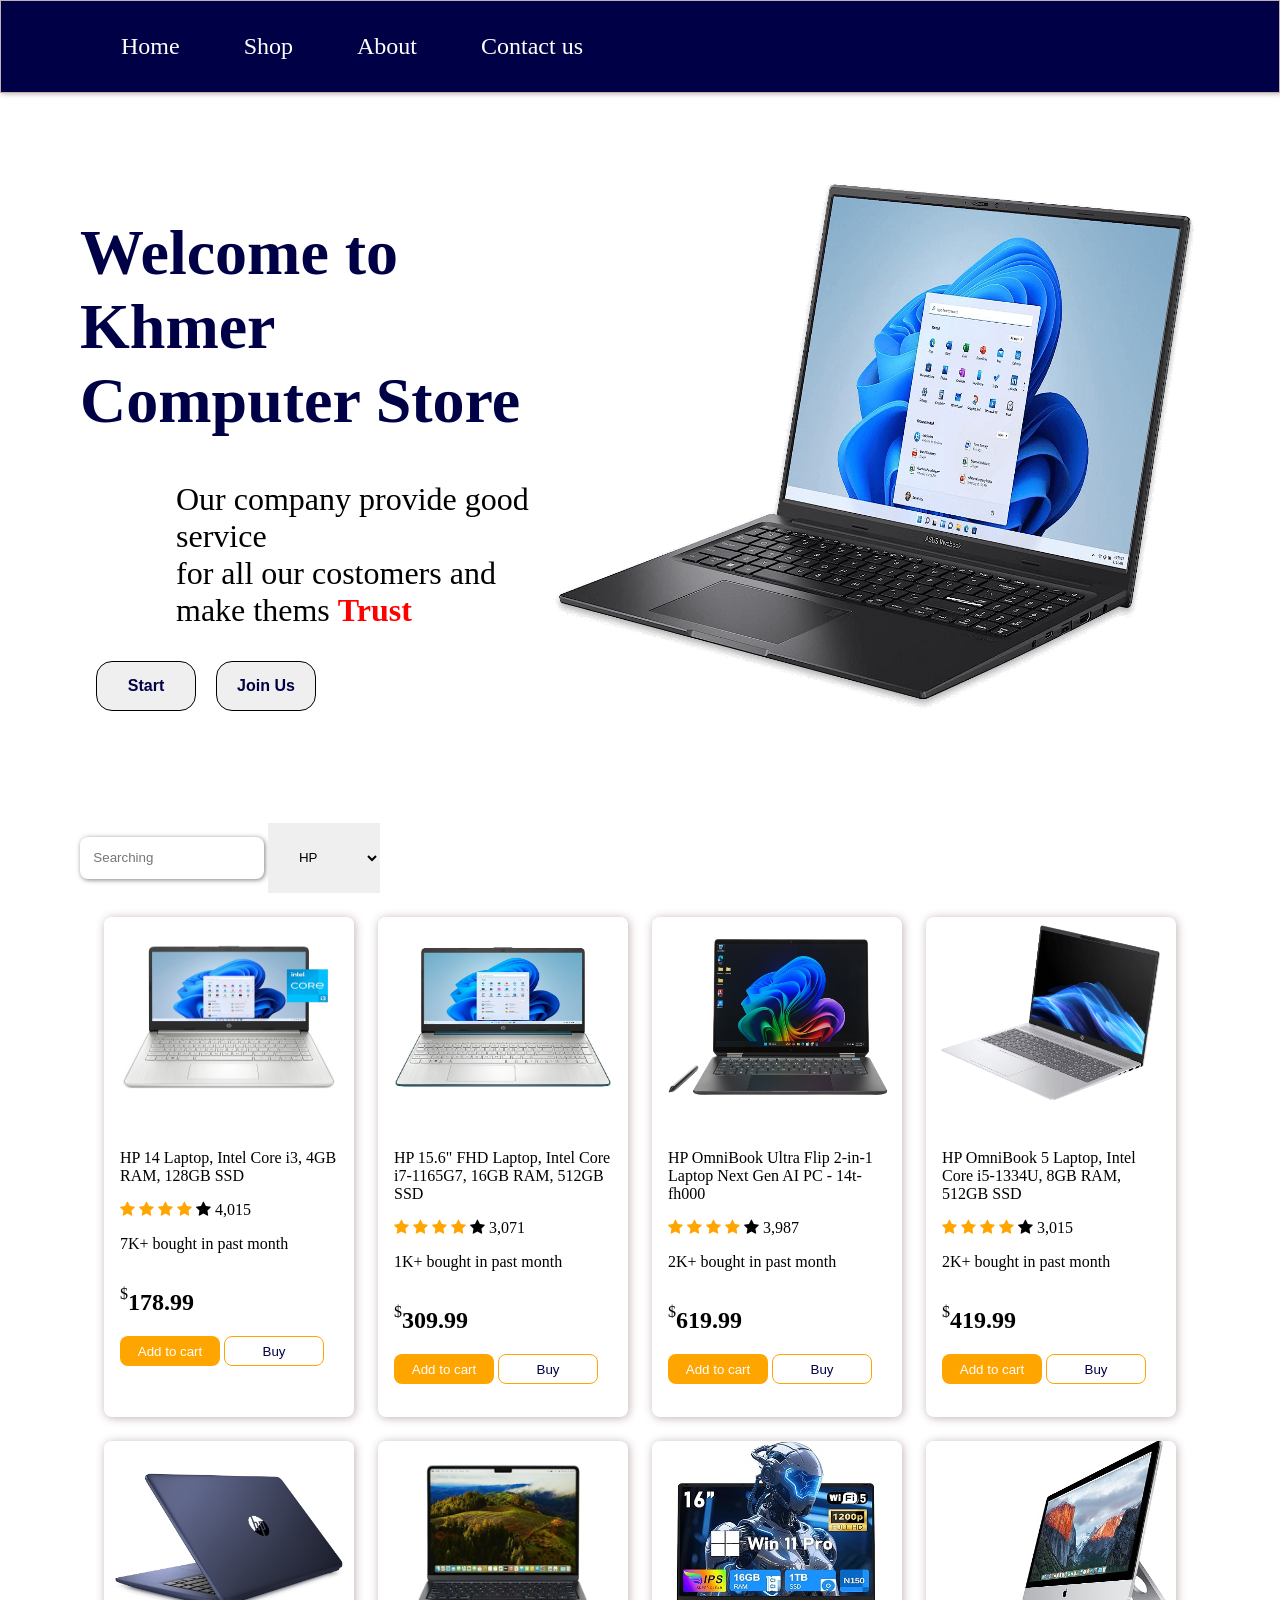
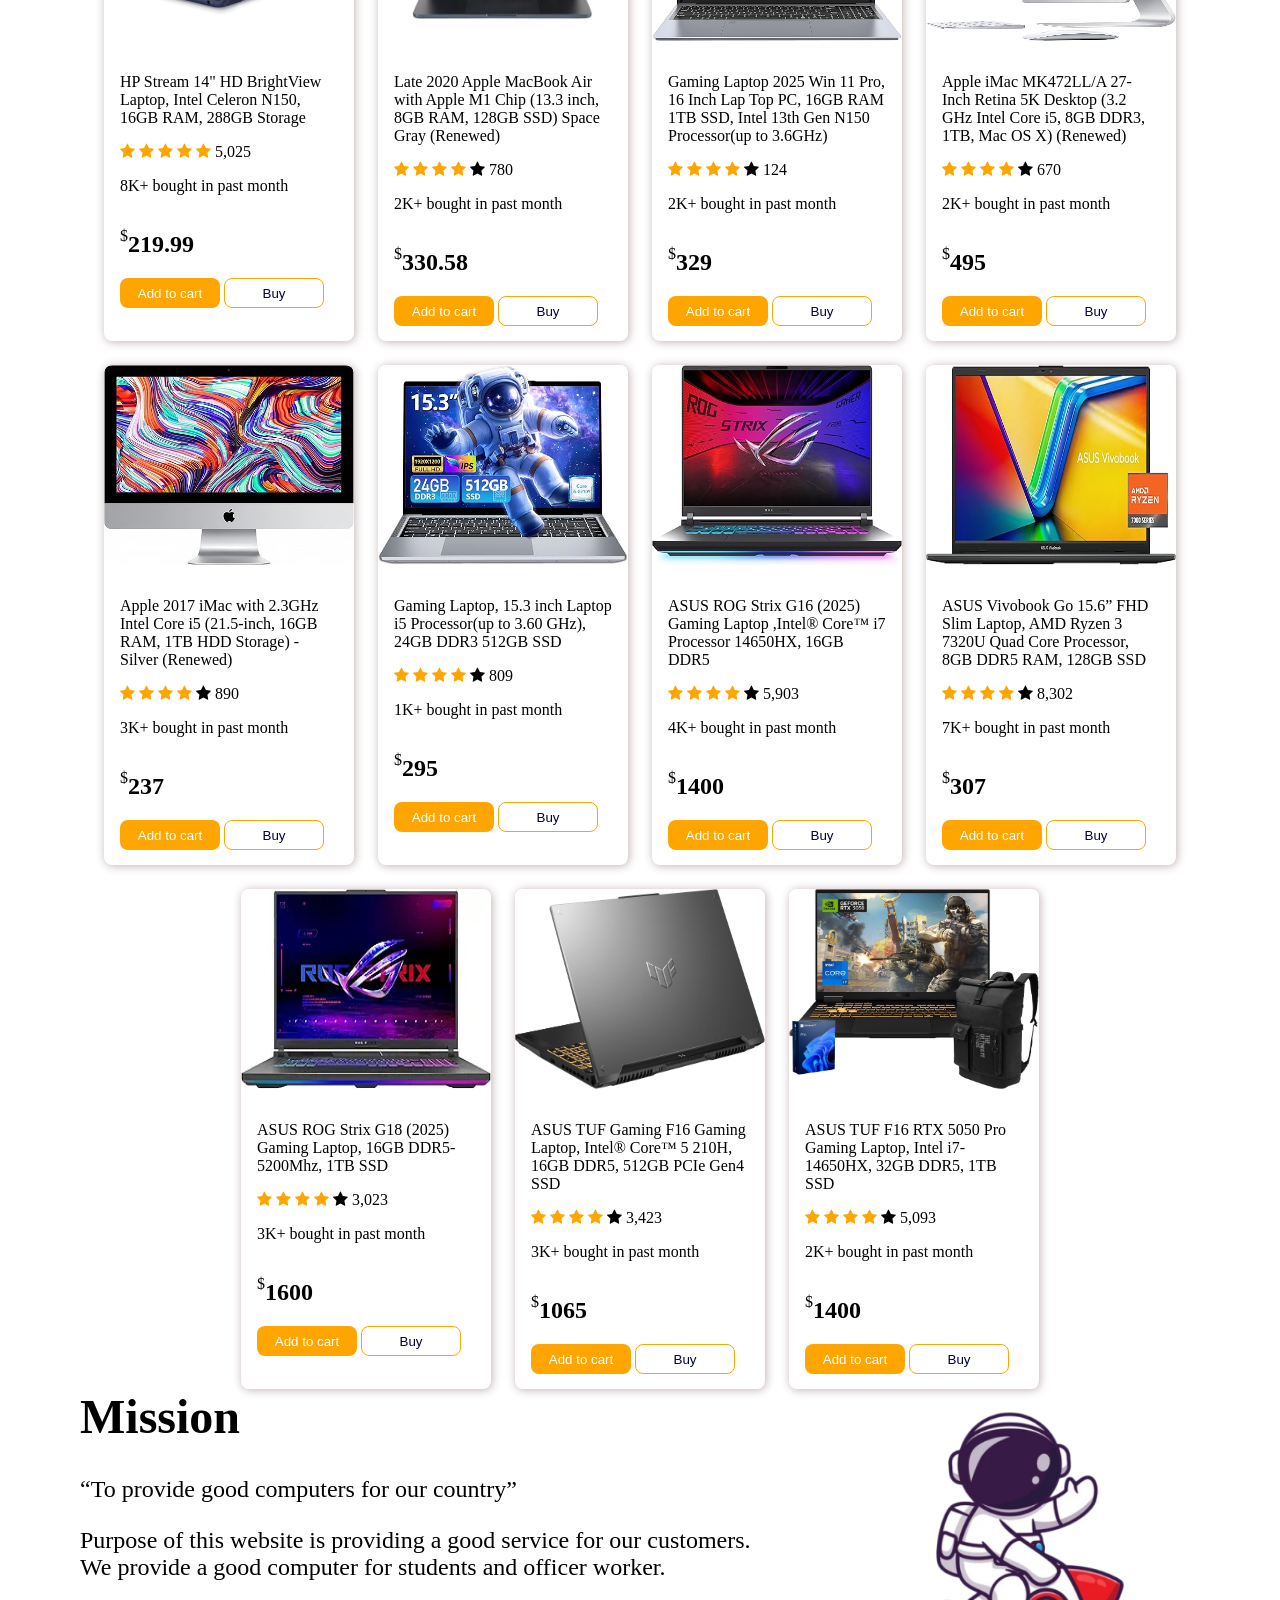
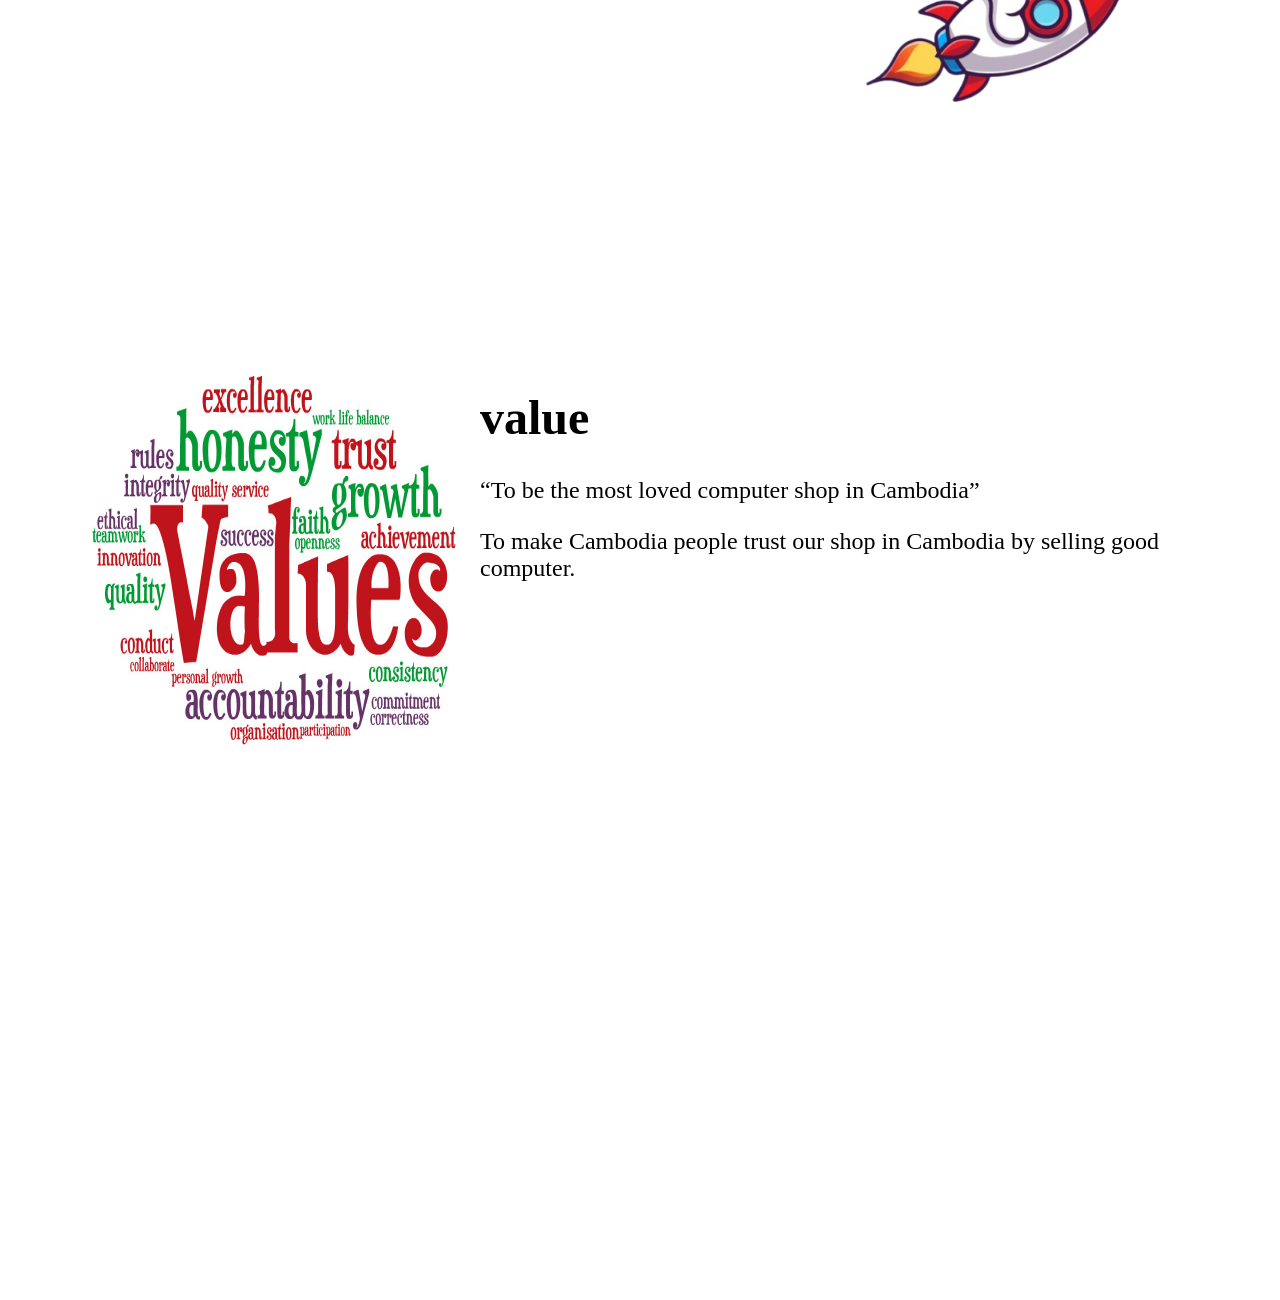
==== commit 1fd1c367: "add about" ====
--- a/index.html
+++ b/index.html
@@ -34,7 +34,7 @@
         </div>
         <div class="shop-section">
             <div class="input">
-                <input type="text" placeholder="Searching" class="search-container" >
+                <input type="text" placeholder="Searching" class="search-container">
                 <select name="" id="">
                     <option value="Hp">HP</option>
                     <option value="Hp">Mac</option>
@@ -59,7 +59,7 @@
                             <p>$</p>
                             <h2>178.99</h2>
                         </div>
-                        <button>Add to cart</button>
+                        <button class="add">Add to cart</button>
                         <button class="buy">Buy</button>
                     </div>
                 </div>
@@ -79,7 +79,7 @@
                             <h2>309.99</h2>
                             <p></p>
                         </div>
-                        <button>Add to cart</button>
+                        <button class="add">Add to cart</button>
                         <button class="buy">Buy</button>
                     </div>
                 </div>
@@ -99,13 +99,12 @@
                             <h2>619.99</h2>
                             <p></p>
                         </div>
-                        <button>Add to cart</button>
-                        <button class="buy">Buy</button>
-                    </div>
-                </div>
-                <div class="card">
-                    <img src="./img/card/protect-against-quantum-attacks-desktop.avif"
-                        alt="">
+                        <button class="add">Add to cart</button>
+                        <button class="buy">Buy</button>
+                    </div>
+                </div>
+                <div class="card">
+                    <img src="./img/card/protect-against-quantum-attacks-desktop.avif" alt="">
                     <div class="infor">
                         <p>HP OmniBook 5 Laptop, Intel Core i5-1334U, 8GB RAM, 512GB SSD</p>
                         <span class="fa fa-star checked"></span>
@@ -119,7 +118,7 @@
                             <h2>419.99</h2>
                             <p></p>
                         </div>
-                        <button>Add to cart</button>
+                        <button class="add">Add to cart</button>
                         <button class="buy">Buy</button>
                     </div>
                 </div>
@@ -139,7 +138,7 @@
                             <h2>219.99</h2>
                             <p></p>
                         </div>
-                        <button>Add to cart</button>
+                        <button class="add">Add to cart</button>
                         <button class="buy">Buy</button>
                     </div>
                 </div>
@@ -147,7 +146,8 @@
                     <img src="./img/card/413625-12-to-13-inch-laptops-apple-macbook-air-13-inch-2024-m3-10-core-gpu-16gb-10038954 (1).webp"
                         alt="">
                     <div class="infor">
-                        <p>Late 2020 Apple MacBook Air with Apple M1 Chip (13.3 inch, 8GB RAM, 128GB SSD) Space Gray (Renewed)</p>
+                        <p>Late 2020 Apple MacBook Air with Apple M1 Chip (13.3 inch, 8GB RAM, 128GB SSD) Space Gray
+                            (Renewed)</p>
                         <span class="fa fa-star checked"></span>
                         <span class="fa fa-star checked"></span>
                         <span class="fa fa-star checked"></span>
@@ -159,15 +159,15 @@
                             <h2>330.58</h2>
                             <p></p>
                         </div>
-                        <button>Add to cart</button>
-                        <button class="buy">Buy</button>
-                    </div>
-                </div>
-                <div class="card">
-                    <img src="./img/card/71CXRFZDu+L._AC_SX466_.jpg"
-                        alt="">
-                    <div class="infor">
-                        <p>Gaming Laptop 2025 Win 11 Pro, 16 Inch Lap Top PC, 16GB RAM 1TB SSD, Intel 13th Gen N150 Processor(up to 3.6GHz)</p>
+                        <button class="add">Add to cart</button>
+                        <button class="buy">Buy</button>
+                    </div>
+                </div>
+                <div class="card">
+                    <img src="./img/card/71CXRFZDu+L._AC_SX466_.jpg" alt="">
+                    <div class="infor">
+                        <p>Gaming Laptop 2025 Win 11 Pro, 16 Inch Lap Top PC, 16GB RAM 1TB SSD, Intel 13th Gen N150
+                            Processor(up to 3.6GHz)</p>
                         <span class="fa fa-star checked"></span>
                         <span class="fa fa-star checked"></span>
                         <span class="fa fa-star checked"></span>
@@ -179,15 +179,15 @@
                             <h2>329</h2>
                             <p></p>
                         </div>
-                        <button>Add to cart</button>
-                        <button class="buy">Buy</button>
-                    </div>
-                </div>
-                <div class="card">
-                    <img src="./img/card/81feM0d09eL._AC_SX466_.jpg"
-                        alt="">
-                    <div class="infor">
-                        <p>Apple iMac MK472LL/A 27-Inch Retina 5K Desktop (3.2 GHz Intel Core i5, 8GB DDR3, 1TB, Mac OS X) (Renewed)</p>
+                        <button class="add">Add to cart</button>
+                        <button class="buy">Buy</button>
+                    </div>
+                </div>
+                <div class="card">
+                    <img src="./img/card/81feM0d09eL._AC_SX466_.jpg" alt="">
+                    <div class="infor">
+                        <p>Apple iMac MK472LL/A 27-Inch Retina 5K Desktop (3.2 GHz Intel Core i5, 8GB DDR3, 1TB, Mac OS
+                            X) (Renewed)</p>
                         <span class="fa fa-star checked"></span>
                         <span class="fa fa-star checked"></span>
                         <span class="fa fa-star checked"></span>
@@ -198,15 +198,15 @@
                             <p>$</p>
                             <h2>495</h2>
                         </div>
-                        <button>Add to cart</button>
-                        <button class="buy">Buy</button>
-                    </div>
-                </div>
-                <div class="card">
-                    <img src="./img/card/81cIR5xo2wL._AC_SX466_.jpg"
-                        alt="">
-                    <div class="infor">
-                        <p>Apple 2017 iMac with 2.3GHz Intel Core i5 (21.5-inch, 16GB RAM, 1TB HDD Storage) - Silver (Renewed)</p>
+                        <button class="add">Add to cart</button>
+                        <button class="buy">Buy</button>
+                    </div>
+                </div>
+                <div class="card">
+                    <img src="./img/card/81cIR5xo2wL._AC_SX466_.jpg" alt="">
+                    <div class="infor">
+                        <p>Apple 2017 iMac with 2.3GHz Intel Core i5 (21.5-inch, 16GB RAM, 1TB HDD Storage) - Silver
+                            (Renewed)</p>
                         <span class="fa fa-star checked"></span>
                         <span class="fa fa-star checked"></span>
                         <span class="fa fa-star checked"></span>
@@ -217,13 +217,12 @@
                             <p>$</p>
                             <h2>237</h2>
                         </div>
-                        <button>Add to cart</button>
-                        <button class="buy">Buy</button>
-                    </div>
-                </div>
-                <div class="card">
-                    <img src="./img/card/71CkMj+rCYL._AC_SX466_.jpg"
-                        alt="">
+                        <button class="add">Add to cart</button>
+                        <button class="buy">Buy</button>
+                    </div>
+                </div>
+                <div class="card">
+                    <img src="./img/card/71CkMj+rCYL._AC_SX466_.jpg" alt="">
                     <div class="infor">
                         <p>Gaming Laptop, 15.3 inch Laptop i5 Processor(up to 3.60 GHz), 24GB DDR3 512GB SSD</p>
                         <span class="fa fa-star checked"></span>
@@ -236,13 +235,12 @@
                             <p>$</p>
                             <h2>295</h2>
                         </div>
-                        <button>Add to cart</button>
-                        <button class="buy">Buy</button>
-                    </div>
-                </div>
-                <div class="card">
-                    <img src="./img/card/71zuMSjwDfL._AC_SX466_.jpg"
-                        alt="">
+                        <button class="add">Add to cart</button>
+                        <button class="buy">Buy</button>
+                    </div>
+                </div>
+                <div class="card">
+                    <img src="./img/card/71zuMSjwDfL._AC_SX466_.jpg" alt="">
                     <div class="infor">
                         <p>ASUS ROG Strix G16 (2025) Gaming Laptop ,Intel® Core™ i7 Processor 14650HX, 16GB DDR5</p>
                         <span class="fa fa-star checked"></span>
@@ -255,15 +253,15 @@
                             <p>$</p>
                             <h2>1400</h2>
                         </div>
-                        <button>Add to cart</button>
-                        <button class="buy">Buy</button>
-                    </div>
-                </div>
-                <div class="card">
-                    <img src="./img/card/71TfjqvF4YL._AC_SX466_.jpg"
-                        alt="">
-                    <div class="infor">
-                        <p>ASUS Vivobook Go 15.6” FHD Slim Laptop, AMD Ryzen 3 7320U Quad Core Processor, 8GB DDR5 RAM, 128GB SSD</p>
+                        <button class="add">Add to cart</button>
+                        <button class="buy">Buy</button>
+                    </div>
+                </div>
+                <div class="card">
+                    <img src="./img/card/71TfjqvF4YL._AC_SX466_.jpg" alt="">
+                    <div class="infor">
+                        <p>ASUS Vivobook Go 15.6” FHD Slim Laptop, AMD Ryzen 3 7320U Quad Core Processor, 8GB DDR5 RAM,
+                            128GB SSD</p>
                         <span class="fa fa-star checked"></span>
                         <span class="fa fa-star checked"></span>
                         <span class="fa fa-star checked"></span>
@@ -274,13 +272,12 @@
                             <p>$</p>
                             <h2>307</h2>
                         </div>
-                        <button>Add to cart</button>
-                        <button class="buy">Buy</button>
-                    </div>
-                </div>
-                <div class="card">
-                    <img src="./img/card/71aUQ0pgYGL.__AC_SX300_SY300_QL70_FMwebp_.webp"
-                        alt="">
+                        <button class="add">Add to cart</button>
+                        <button class="buy">Buy</button>
+                    </div>
+                </div>
+                <div class="card">
+                    <img src="./img/card/71aUQ0pgYGL.__AC_SX300_SY300_QL70_FMwebp_.webp" alt="">
                     <div class="infor">
                         <p>ASUS ROG Strix G18 (2025) Gaming Laptop, 16GB DDR5-5200Mhz, 1TB SSD</p>
                         <span class="fa fa-star checked"></span>
@@ -293,13 +290,12 @@
                             <p>$</p>
                             <h2>1600</h2>
                         </div>
-                        <button>Add to cart</button>
-                        <button class="buy">Buy</button>
-                    </div>
-                </div>
-                <div class="card">
-                    <img src="./img/card/71HBZ+m40wL._AC_SL1500_.jpg"
-                        alt="">
+                        <button class="add">Add to cart</button>
+                        <button class="buy">Buy</button>
+                    </div>
+                </div>
+                <div class="card">
+                    <img src="./img/card/71HBZ+m40wL._AC_SL1500_.jpg" alt="">
                     <div class="infor">
                         <p>ASUS TUF Gaming F16 Gaming Laptop, Intel® Core™ 5 210H, 16GB DDR5, 512GB PCIe Gen4 SSD</p>
                         <span class="fa fa-star checked"></span>
@@ -312,13 +308,12 @@
                             <p>$</p>
                             <h2>1065</h2>
                         </div>
-                        <button>Add to cart</button>
-                        <button class="buy">Buy</button>
-                    </div>
-                </div>
-                <div class="card">
-                    <img src="./img/card/712MvlJNcqL._AC_SL1500_.jpg"
-                        alt="">
+                        <button class="add">Add to cart</button>
+                        <button class="buy">Buy</button>
+                    </div>
+                </div>
+                <div class="card">
+                    <img src="./img/card/712MvlJNcqL._AC_SL1500_.jpg" alt="">
                     <div class="infor">
                         <p>ASUS TUF F16 RTX 5050 Pro Gaming Laptop, Intel i7-14650HX, 32GB DDR5, 1TB SSD</p>
                         <span class="fa fa-star checked"></span>
@@ -331,13 +326,38 @@
                             <p>$</p>
                             <h2>1400</h2>
                         </div>
-                        <button>Add to cart</button>
+                        <button class="add">Add to cart</button>
                         <button class="buy">Buy</button>
                     </div>
                 </div>
             </div>
         </div>
-        <div class="about-section"></div>
+        <div class="about-section">
+            <div class="mission">
+                <div class="text">
+                    <h1>Mission</h1>
+                    <q>To provide good computers for our country</q>
+                    <p>Purpose of this website is providing a good service for our customers. <br> We provide a good
+                        computer for students and officer worker.
+                    </p>
+                </div>
+                <img src="./img/about/download.png" alt="">
+            </div>
+            <div class="value">
+                <img src="./img/about/1520163147009.jpg" alt="">
+                <div class="text">
+                    <h1>value</h1>
+                    <q>To be the most loved computer shop in Cambodia</q>
+                    <p>To make Cambodia people trust our shop in Cambodia by selling good computer.
+                    </p>
+                </div>
+            </div>
+        </div>
+        <div class="contact">
+            <form action="#">
+                
+            </form>
+        </div>
     </main>
 </body>
 
--- a/scss/main.css
+++ b/scss/main.css
@@ -1,5 +1,5 @@
 nav {
-  backdrop-filter: blur(100px);
+  background-color: #000046;
   box-shadow: 1px 1px 5px 0px rgb(194, 177, 177);
   border: 1px solid rgb(194, 177, 177);
   display: flex;
@@ -7,7 +7,8 @@
   justify-content: space-between;
   position: sticky;
   top: 0;
-  overflow: hidden;
+  animation: nav;
+  animation-timeline: view();
 }
 nav img {
   width: 75px;
@@ -17,7 +18,7 @@
   gap: 64px;
 }
 nav a {
-  color: black;
+  color: white;
   text-decoration: none;
   font-size: 24px;
 }
@@ -29,6 +30,14 @@
   transition: 0.5s;
 }
 
+@keyframes nav {
+  from {
+    opacity: 0;
+  }
+  to {
+    opacity: 1;
+  }
+}
 main .container {
   display: flex;
   padding: 5em 5em;
@@ -55,9 +64,49 @@
   border: 1px solid black;
 }
 
+nav {
+  background-color: #000046;
+  box-shadow: 1px 1px 5px 0px rgb(194, 177, 177);
+  border: 1px solid rgb(194, 177, 177);
+  display: flex;
+  padding: 1em 5em;
+  justify-content: space-between;
+  position: sticky;
+  top: 0;
+  animation: nav;
+  animation-timeline: view();
+}
+nav img {
+  width: 75px;
+}
+nav ul {
+  display: flex;
+  gap: 64px;
+}
+nav a {
+  color: white;
+  text-decoration: none;
+  font-size: 24px;
+}
+nav li {
+  list-style: none;
+}
+nav li:hover {
+  transform: scale(1.5);
+  transition: 0.5s;
+}
+
+@keyframes nav {
+  from {
+    opacity: 0;
+  }
+  to {
+    opacity: 1;
+  }
+}
 .shop-section {
   display: grid;
-  height: 100vh;
+  height: 230vh;
   padding: 2em 5em;
   gap: 24px;
 }
@@ -98,13 +147,17 @@
   height: 200px;
   border-radius: 8px;
 }
+.shop-section .cards .card img:hover {
+  transition: 1s;
+  transform: scale(0.7);
+}
 .shop-section .cards .card .price {
   display: flex;
 }
 .shop-section .cards .card .price h2 {
   font-size: 1.5em;
 }
-.shop-section .cards .card button {
+.shop-section .cards .card .add {
   background-color: orange;
   padding: 0.5em;
   border: none;
@@ -113,11 +166,50 @@
   height: 30px;
   border-radius: 8px;
 }
+.shop-section .cards .card .add:hover {
+  transform: translateY(-1em);
+  transition: 0.5s;
+}
+.shop-section .cards .card .buy:hover {
+  transform: translateY(-1em);
+  transition: 0.5s;
+}
 .shop-section .cards .card .buy {
-  background-color: orange;
+  background-color: white;
+  padding: 0.5em;
+  border: none;
+  color: #000046;
+  width: 100px;
+  height: 30px;
+  border-radius: 8px;
+  border: 1px solid orange;
 }
 .shop-section .cards .checked {
   color: orange;
+}
+
+.about-section {
+  height: 130vh;
+  padding: 2em 5em;
+  display: grid;
+  gap: 2em;
+}
+.about-section h1 {
+  font-size: 3em;
+}
+.about-section p {
+  font-size: 1.5em;
+}
+.about-section q {
+  font-size: 1.5em;
+}
+.about-section .mission, .about-section .value {
+  display: flex;
+  justify-content: space-between;
+}
+.about-section .mission img, .about-section .value img {
+  width: 400px;
+  height: 400px;
 }
 
 body {
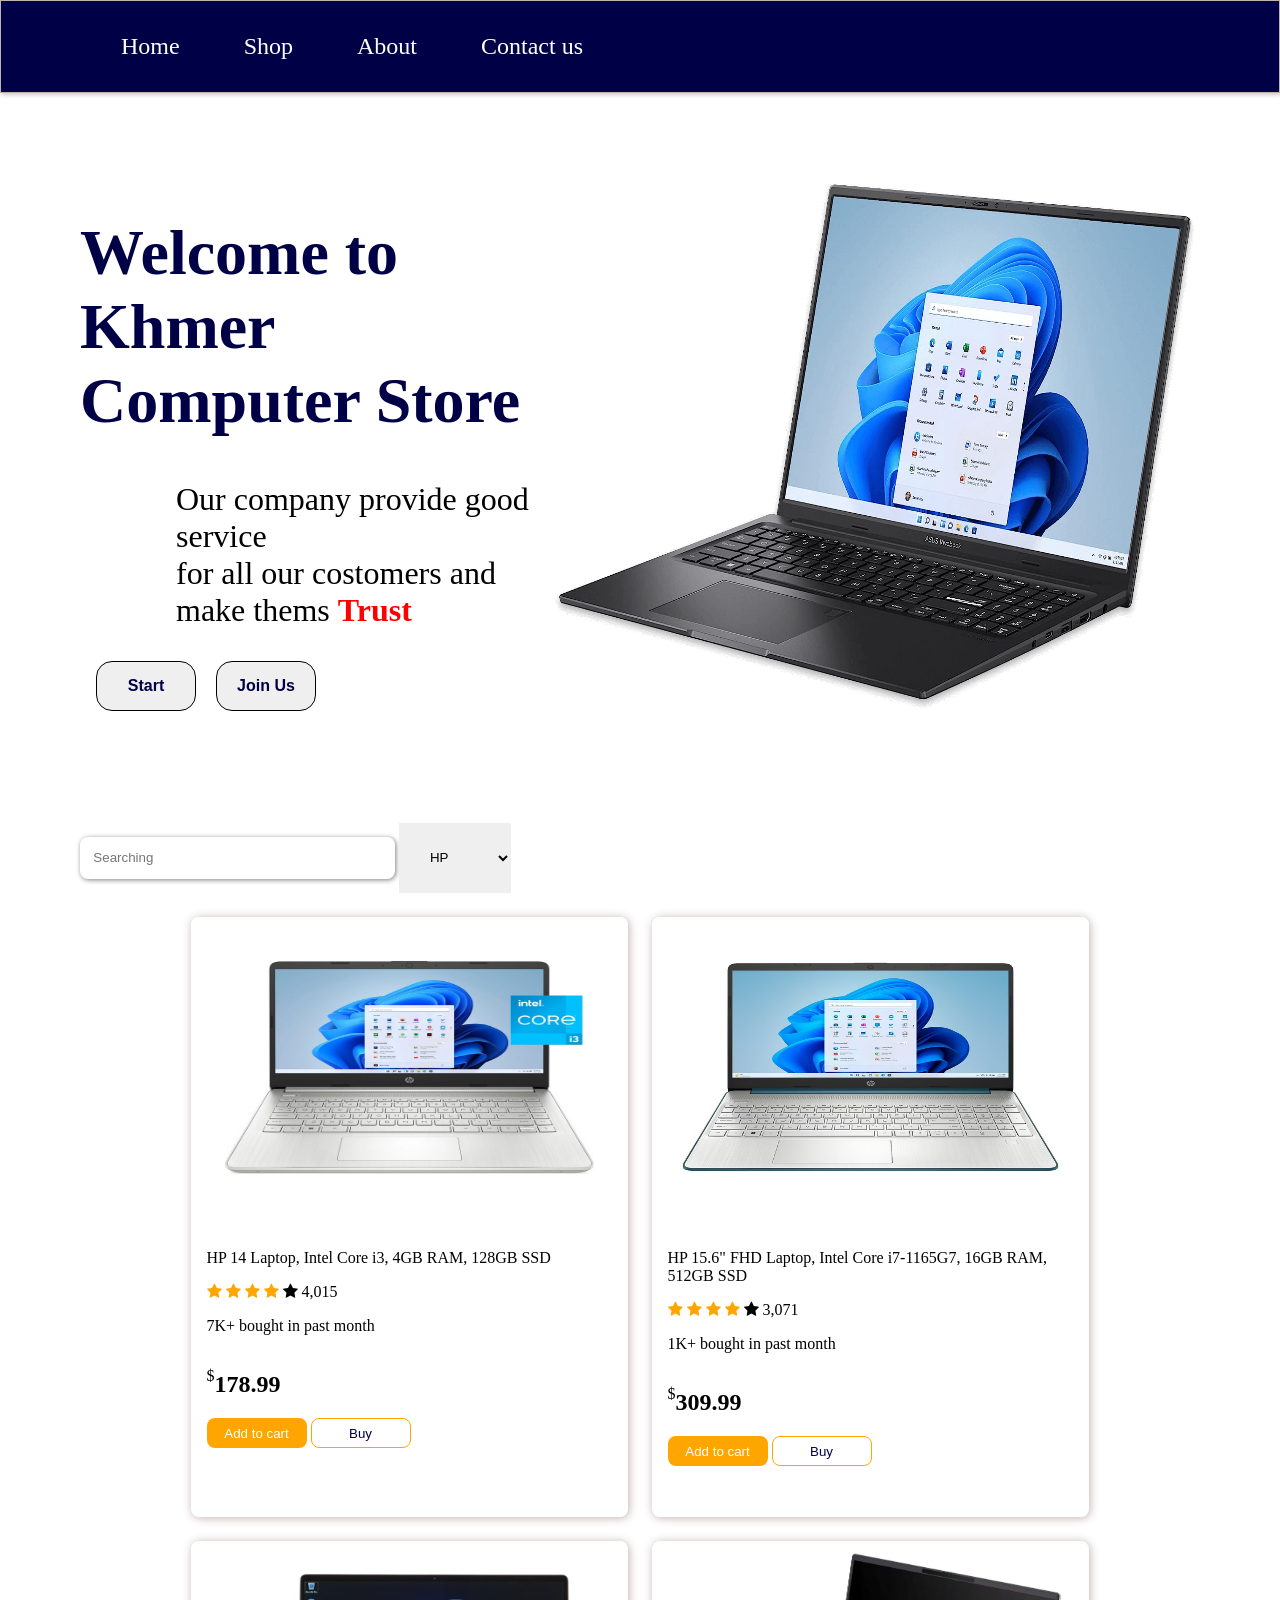
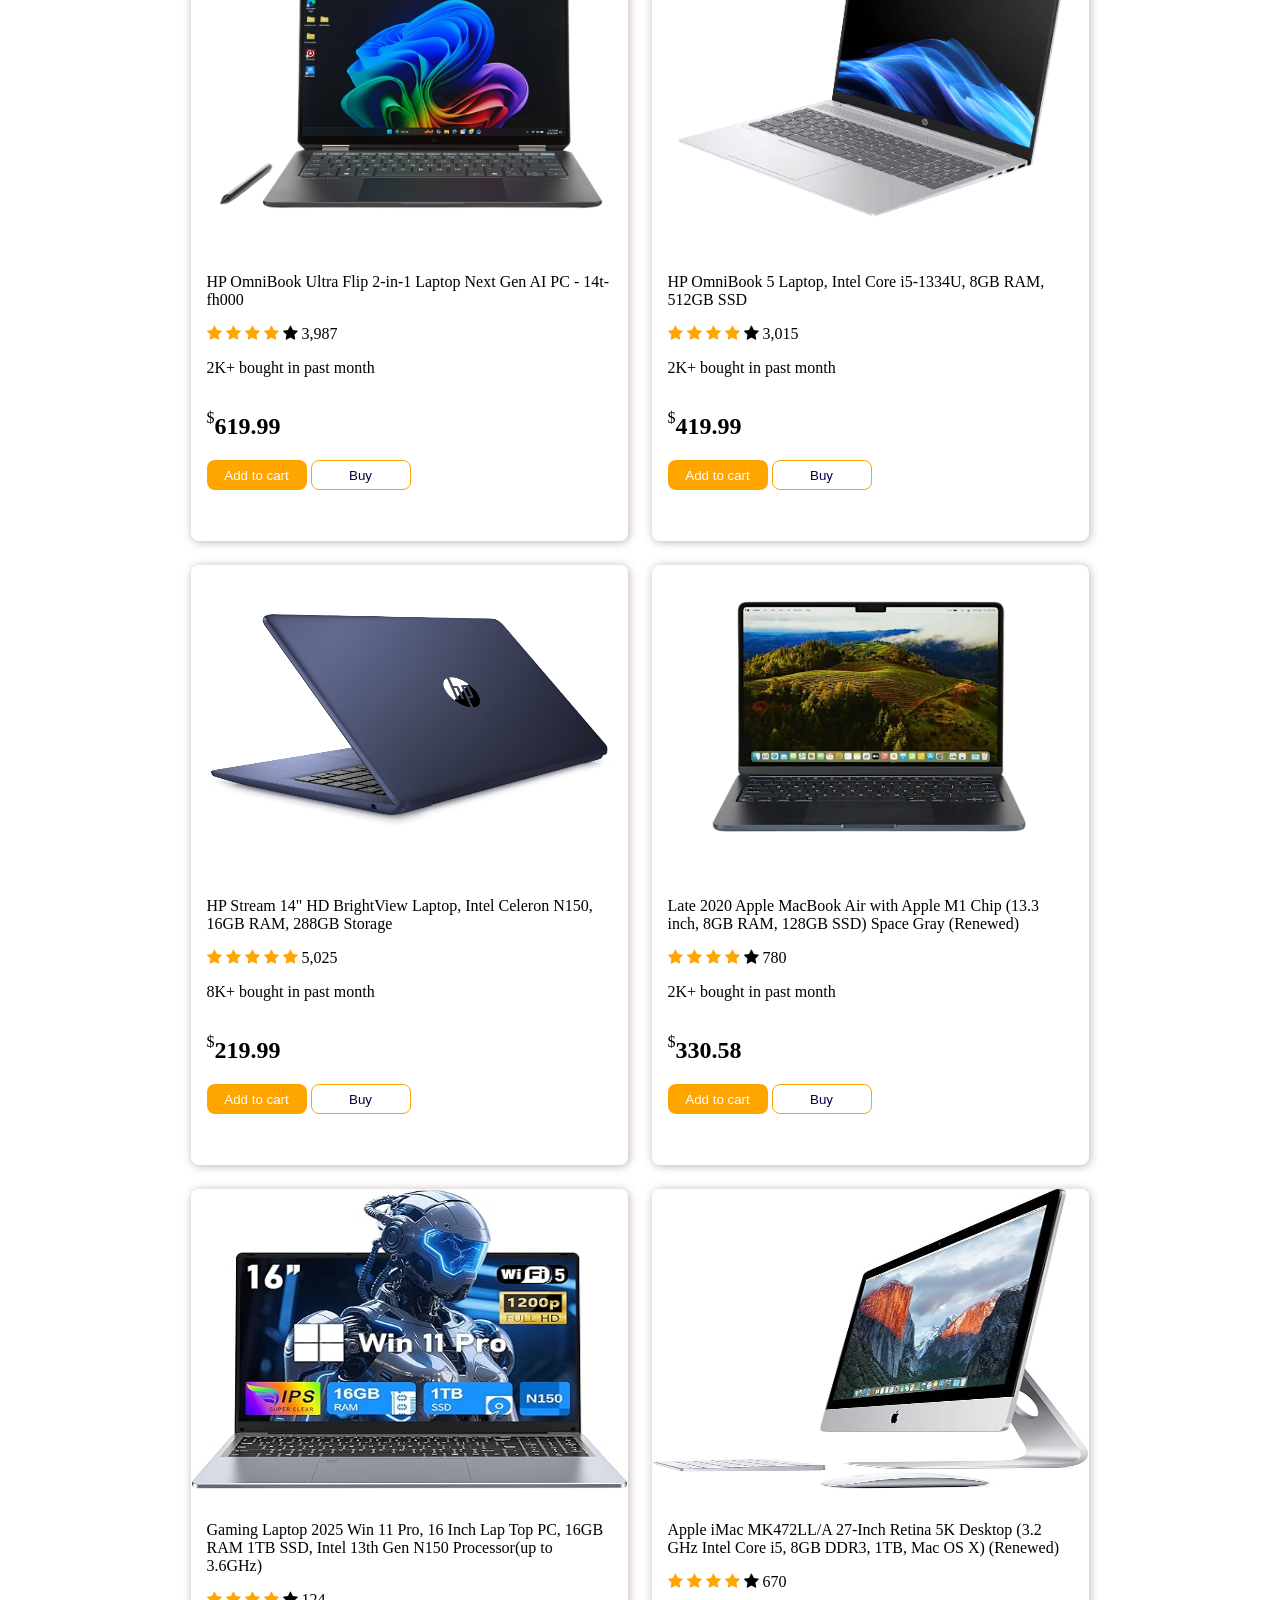
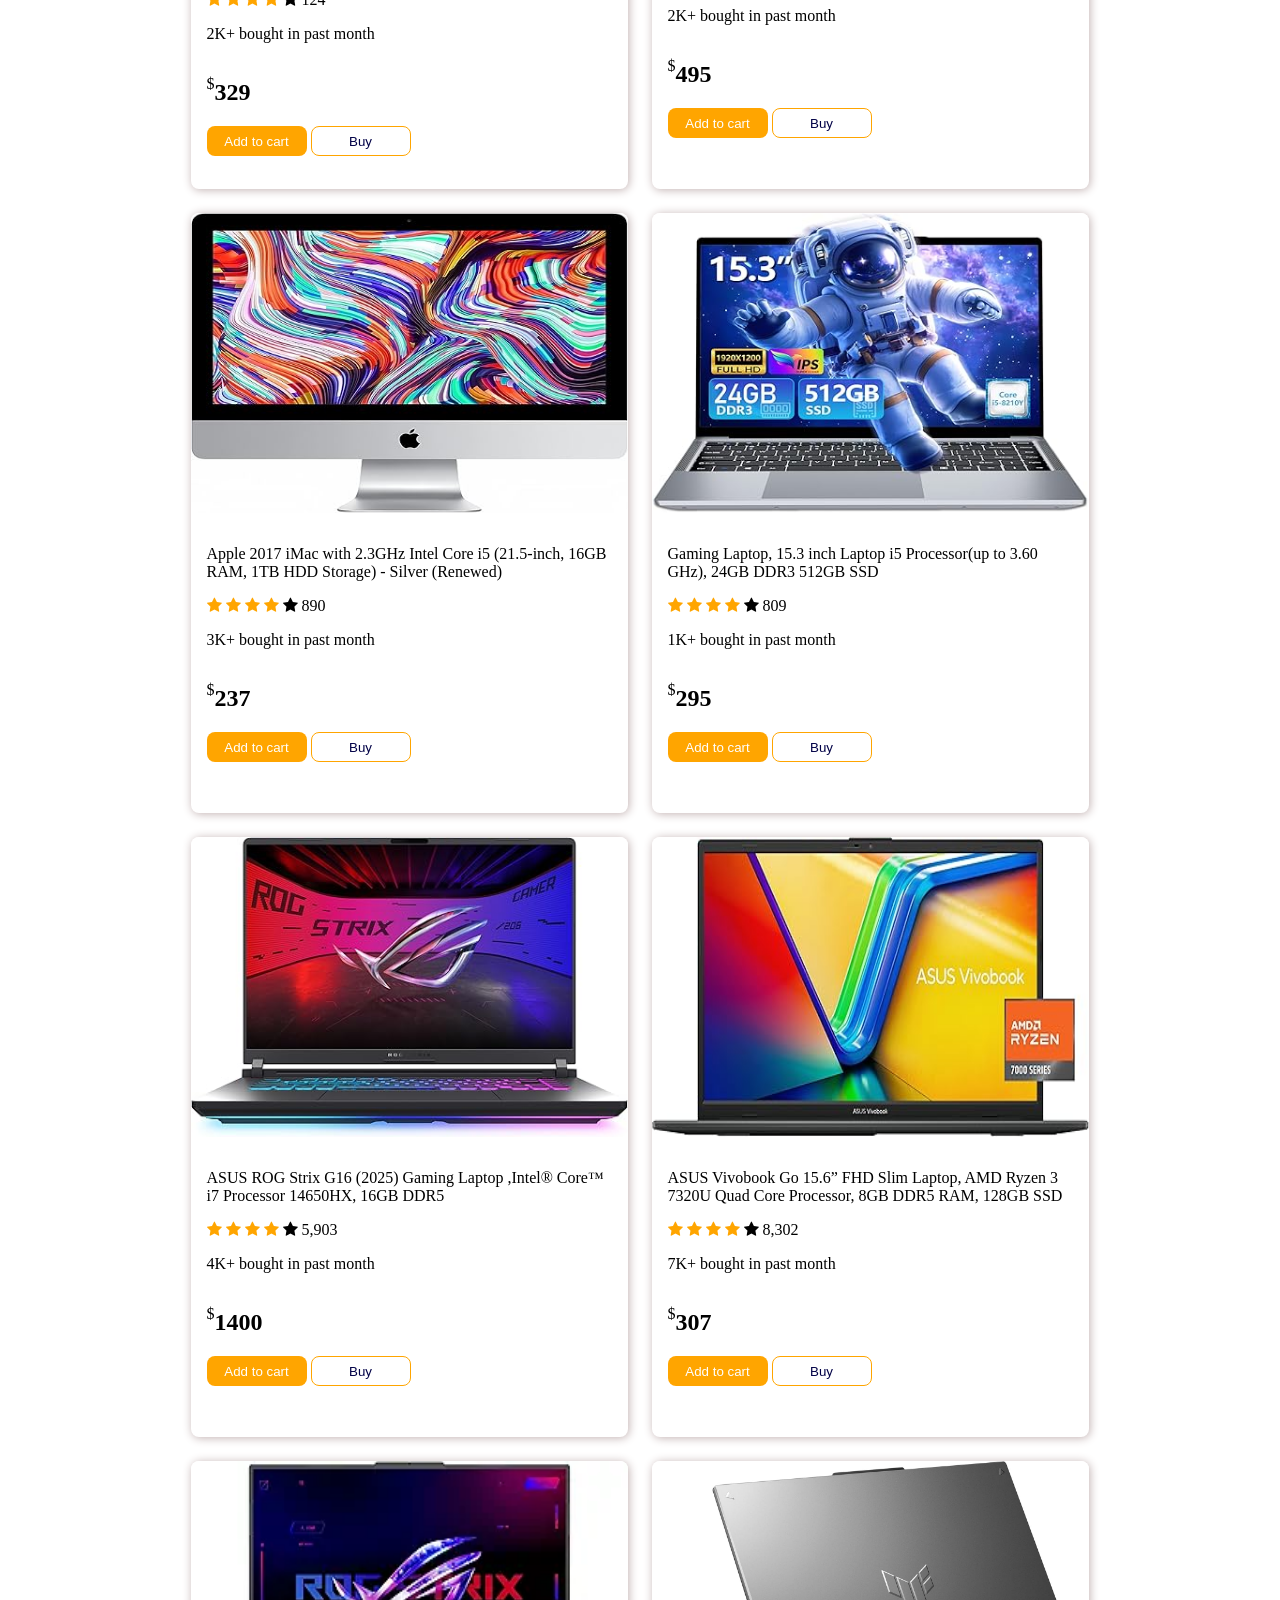
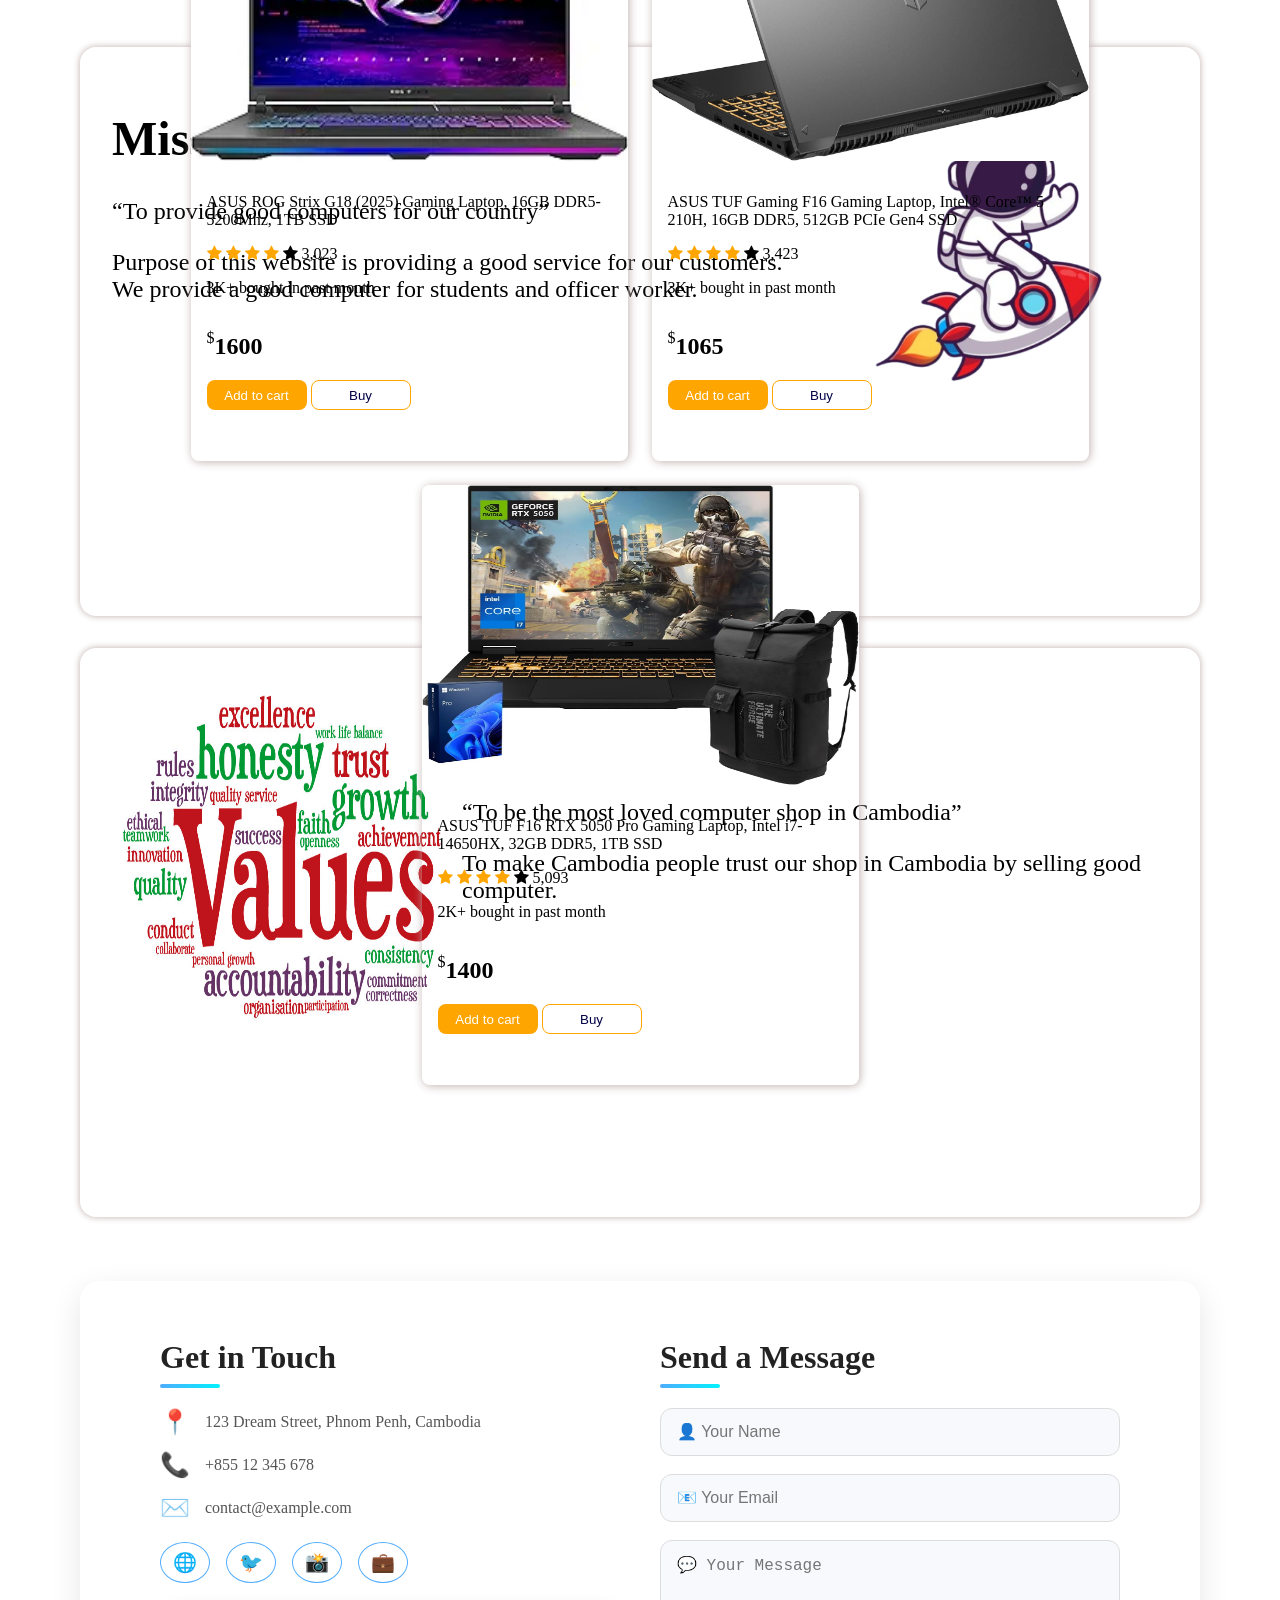
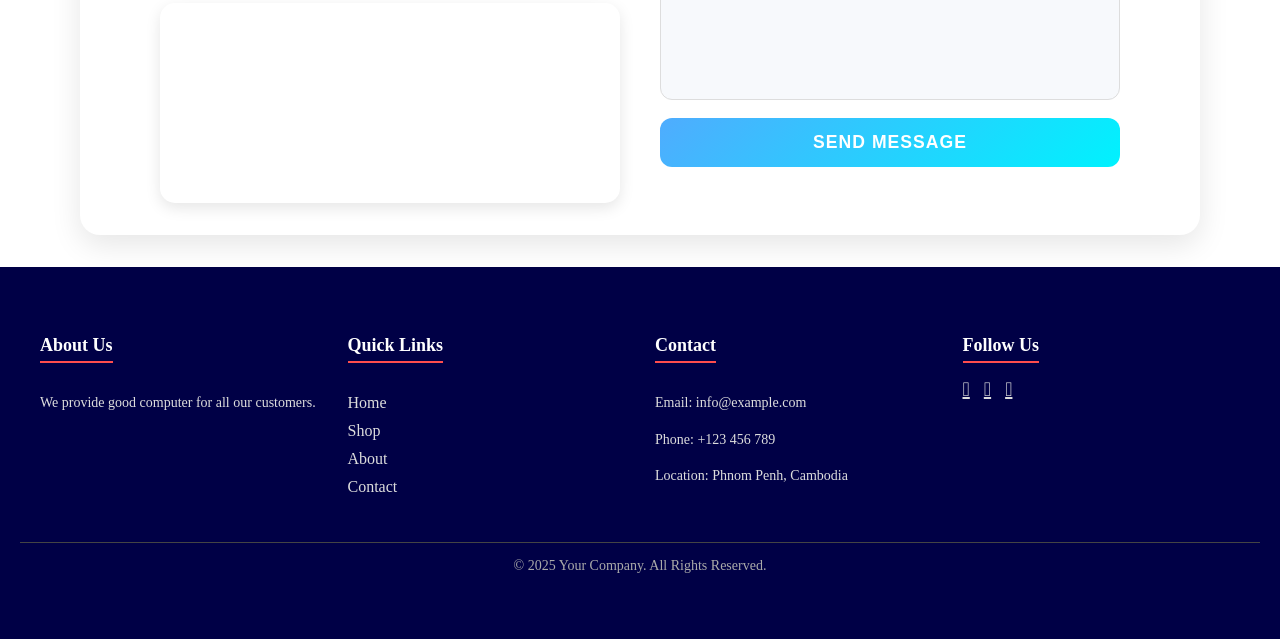
==== commit bd02ce81: "add website" ====
--- a/index.html
+++ b/index.html
@@ -346,18 +346,82 @@
             <div class="value">
                 <img src="./img/about/1520163147009.jpg" alt="">
                 <div class="text">
-                    <h1>value</h1>
+                    <h1>Values</h1>
                     <q>To be the most loved computer shop in Cambodia</q>
                     <p>To make Cambodia people trust our shop in Cambodia by selling good computer.
                     </p>
                 </div>
             </div>
         </div>
-        <div class="contact">
-            <form action="#">
-                
-            </form>
+        <div class="contact-container">
+            <!-- Contact Info -->
+            <div class="contact-info">
+                <h2>Get in Touch</h2>
+
+                <div class="info-item"><span>📍</span> 123 Dream Street, Phnom Penh, Cambodia</div>
+                <div class="info-item"><span>📞</span> +855 12 345 678</div>
+                <div class="info-item"><span>✉️</span> contact@example.com</div>
+
+                <div class="socials">
+                    <a href="#">🌐</a>
+                    <a href="#">🐦</a>
+                    <a href="#">📸</a>
+                    <a href="#">💼</a>
+                </div>
+
+                <div class="map">
+                    <iframe
+                        src="https://www.google.com/maps/embed?pb=!1m18!1m12!1m3!1d3919.4920467349956!2d104.89216791533427!3d11.556373991800649!2m3!1f0!2f0!3f0!3m2!1i1024!2i768!4f13.1!3m3!1m2!1s0x3109512f75dbf5f7%3A0xa0b0b7a7e3f6b19!2sPhnom%20Penh!5e0!3m2!1sen!2skh!4v1695984939483!5m2!1sen!2skh"
+                        width="100%" height="100%" style="border:0;" allowfullscreen="" loading="lazy"></iframe>
+                </div>
+            </div>
+
+            <!-- Contact Form -->
+            <div class="contact-form">
+                <h2>Send a Message</h2>
+                <form action="#" method="POST">
+                    <input type="text" name="name" placeholder="👤 Your Name" required>
+                    <input type="email" name="email" placeholder="📧 Your Email" required>
+                    <textarea name="message" placeholder="💬 Your Message" required></textarea>
+                    <button type="submit">Send Message</button>
+                </form>
+            </div>
         </div>
+        <footer>
+            <div class="footer-container">
+                <div class="footer-about">
+                    <h3>About Us</h3>
+                    <p>We provide good computer for all our customers.</p>
+                </div>
+                <div class="footer-links">
+                    <h3>Quick Links</h3>
+                    <ul>
+                        <li><a href="#">Home</a></li>
+                        <li><a href="#">Shop</a></li>
+                        <li><a href="#">About</a></li>
+                        <li><a href="#">Contact</a></li>
+                    </ul>
+                </div>
+                <div class="footer-contact">
+                    <h3>Contact</h3>
+                    <p>Email: info@example.com</p>
+                    <p>Phone: +123 456 789</p>
+                    <p>Location: Phnom Penh, Cambodia</p>
+                </div>
+                <div class="footer-social">
+                    <h3>Follow Us</h3>
+                    <div class="social-icons">
+                        <a href="#"><i class="fab fa-facebook-f"></i></a>
+                        <a href="#"><i class="fab fa-twitter"></i></a>
+                        <a href="#"><i class="fab fa-instagram"></i></a>
+                        <a href="#"><i class="fab fa-linkedin-in"></i></a>
+                    </div>
+                </div>
+            </div>
+            <div class="footer-bottom">
+                &copy; 2025 Your Company. All Rights Reserved.
+            </div>
+        </footer>
     </main>
 </body>
 
--- a/scss/main.css
+++ b/scss/main.css
@@ -5,10 +5,6 @@
   display: flex;
   padding: 1em 5em;
   justify-content: space-between;
-  position: sticky;
-  top: 0;
-  animation: nav;
-  animation-timeline: view();
 }
 nav img {
   width: 75px;
@@ -30,14 +26,6 @@
   transition: 0.5s;
 }
 
-@keyframes nav {
-  from {
-    opacity: 0;
-  }
-  to {
-    opacity: 1;
-  }
-}
 main .container {
   display: flex;
   padding: 5em 5em;
@@ -71,10 +59,6 @@
   display: flex;
   padding: 1em 5em;
   justify-content: space-between;
-  position: sticky;
-  top: 0;
-  animation: nav;
-  animation-timeline: view();
 }
 nav img {
   width: 75px;
@@ -96,98 +80,108 @@
   transition: 0.5s;
 }
 
-@keyframes nav {
+.shop-section {
+  display: grid;
+  height: 440vh;
+  padding: 2em 5em;
+  gap: 24px;
+}
+.shop-section .input {
+  width: 800px;
+}
+.shop-section .search-container {
+  border-radius: 8px;
+  padding-left: 1em;
+  height: 40px;
+  box-shadow: 1px 1px 5px 0px rgb(129, 127, 127);
+  border: none;
+  width: 300px;
+}
+.shop-section select {
+  padding: 2em;
+  border: none;
+}
+.shop-section h1 {
+  font-size: 4em;
+  color: #000046;
+}
+.shop-section .cards {
+  display: flex;
+  gap: 24px;
+  flex-wrap: wrap;
+  justify-content: center;
+}
+.shop-section .cards .card {
+  box-shadow: 1px 1px 10px 0px rgb(194, 177, 177);
+  border-radius: 8px;
+  width: 437px;
+  height: 600px;
+  display: grid;
+  grid-template-rows: 1fr 2fr;
+  animation: anime;
+  animation-duration: 3s;
+  animation-timeline: view();
+  animation-range: entry 0% cover 40%;
+}
+.shop-section .cards .card .infor {
+  padding: 1em;
+}
+.shop-section .cards .card img {
+  width: 437px;
+  height: 300px;
+  border-radius: 8px;
+}
+.shop-section .cards .card img:hover {
+  transition: 1s;
+  transform: scale(0.7);
+}
+.shop-section .cards .card .price {
+  display: flex;
+}
+.shop-section .cards .card .price h2 {
+  font-size: 1.5em;
+}
+.shop-section .cards .card .add {
+  background-color: orange;
+  padding: 0.5em;
+  border: none;
+  color: white;
+  width: 100px;
+  height: 30px;
+  border-radius: 8px;
+}
+.shop-section .cards .card .add:hover {
+  transform: translateY(-1em);
+  transition: 0.5s;
+}
+.shop-section .cards .card .buy:hover {
+  transform: translateY(-1em);
+  transition: 0.5s;
+}
+.shop-section .cards .card .buy {
+  background-color: white;
+  padding: 0.5em;
+  border: none;
+  color: #000046;
+  width: 100px;
+  height: 30px;
+  border-radius: 8px;
+  border: 1px solid orange;
+}
+.shop-section .cards .checked {
+  color: orange;
+}
+
+@keyframes anime {
   from {
     opacity: 0;
+    transform: scale(0.5);
   }
   to {
     opacity: 1;
+    transform: scale(1);
   }
 }
-.shop-section {
-  display: grid;
-  height: 230vh;
-  padding: 2em 5em;
-  gap: 24px;
-}
-.shop-section .search-container {
-  border-radius: 8px;
-  padding-left: 1em;
-  height: 40px;
-  box-shadow: 1px 1px 5px 0px rgb(129, 127, 127);
-  border: none;
-}
-.shop-section select {
-  padding: 2em;
-  border: none;
-}
-.shop-section h1 {
-  font-size: 4em;
-  color: #000046;
-}
-.shop-section .cards {
-  display: flex;
-  gap: 24px;
-  flex-wrap: wrap;
-  justify-content: center;
-}
-.shop-section .cards .card {
-  box-shadow: 1px 1px 10px 0px rgb(194, 177, 177);
-  border-radius: 8px;
-  width: 250px;
-  height: 500px;
-  display: grid;
-  grid-template-rows: 1fr 2fr;
-}
-.shop-section .cards .card .infor {
-  padding: 1em;
-}
-.shop-section .cards .card img {
-  width: 250px;
-  height: 200px;
-  border-radius: 8px;
-}
-.shop-section .cards .card img:hover {
-  transition: 1s;
-  transform: scale(0.7);
-}
-.shop-section .cards .card .price {
-  display: flex;
-}
-.shop-section .cards .card .price h2 {
-  font-size: 1.5em;
-}
-.shop-section .cards .card .add {
-  background-color: orange;
-  padding: 0.5em;
-  border: none;
-  color: white;
-  width: 100px;
-  height: 30px;
-  border-radius: 8px;
-}
-.shop-section .cards .card .add:hover {
-  transform: translateY(-1em);
-  transition: 0.5s;
-}
-.shop-section .cards .card .buy:hover {
-  transform: translateY(-1em);
-  transition: 0.5s;
-}
-.shop-section .cards .card .buy {
-  background-color: white;
-  padding: 0.5em;
-  border: none;
-  color: #000046;
-  width: 100px;
-  height: 30px;
-  border-radius: 8px;
-  border: 1px solid orange;
-}
-.shop-section .cards .checked {
-  color: orange;
-}
-
 .about-section {
   height: 130vh;
   padding: 2em 5em;
@@ -204,16 +198,200 @@
   font-size: 1.5em;
 }
 .about-section .mission, .about-section .value {
+  box-shadow: 0px 0px 7px 0px rgb(192, 173, 173);
+  border-radius: 16px;
+  padding: 2em;
   display: flex;
   justify-content: space-between;
 }
 .about-section .mission img, .about-section .value img {
-  width: 400px;
-  height: 400px;
+  width: 350px;
+  height: 350px;
+}
+
+.contact-container {
+  background: #ffffff;
+  border-radius: 20px;
+  box-shadow: 0 10px 30px rgba(0, 0, 0, 0.1);
+  animation: fadeIn 1.2s ease-in-out;
+  display: grid;
+  grid-template-columns: 1fr 1fr;
+  gap: 40px;
+  margin: 2em 5em;
+  padding: 2em 5em;
+}
+.contact-container .map {
+  margin-top: 20px;
+  border-radius: 15px;
+  overflow: hidden;
+  height: 200px;
+  width: 100%;
+  box-shadow: 0 5px 15px rgba(0, 0, 0, 0.1);
+}
+.contact-container .contact-info h2,
+.contact-container .contact-form h2 {
+  font-size: 2rem;
+  margin-bottom: 20px;
+  color: #222;
+  position: relative;
+}
+.contact-container .contact-info h2::after,
+.contact-container .contact-form h2::after {
+  content: "";
+  display: block;
+  width: 60px;
+  height: 4px;
+  background: linear-gradient(90deg, #4facfe, #00f2fe);
+  border-radius: 2px;
+  margin-top: 8px;
+}
+.contact-container .info-item {
+  display: flex;
+  align-items: center;
+  gap: 15px;
+  margin-bottom: 15px;
+  font-size: 1rem;
+  color: #555;
+}
+.contact-container .info-item span {
+  font-size: 1.5rem;
+  color: #4facfe;
+}
+.contact-container .socials {
+  margin-top: 20px;
+}
+.contact-container .socials a {
+  display: inline-block;
+  margin-right: 12px;
+  text-decoration: none;
+  font-size: 1.2rem;
+  color: #4facfe;
+  border: 1px solid #4facfe;
+  padding: 8px 12px;
+  border-radius: 50%;
+  transition: 0.3s ease;
+}
+.contact-container .socials a:hover {
+  background: linear-gradient(135deg, #4facfe, #00f2fe);
+  color: #fff;
+  transform: scale(1.1);
+  box-shadow: 0 5px 15px rgba(79, 172, 254, 0.3);
+}
+.contact-container .contact-form form {
+  display: flex;
+  flex-direction: column;
+  gap: 18px;
+}
+.contact-container .contact-form input,
+.contact-container .contact-form textarea {
+  padding: 14px 16px;
+  border: none;
+  border-radius: 12px;
+  outline: none;
+  font-size: 1rem;
+  background: #f7f9fc;
+  color: #333;
+  transition: 0.3s ease;
+  border: 1px solid #ddd;
+}
+.contact-container .contact-form input:focus,
+.contact-container .contact-form textarea:focus {
+  border-color: #4facfe;
+  box-shadow: 0 0 10px rgba(79, 172, 254, 0.3);
+  background: #fff;
+}
+.contact-container .contact-form textarea {
+  resize: none;
+  min-height: 130px;
+}
+.contact-container .contact-form button {
+  background: linear-gradient(135deg, #4facfe, #00f2fe);
+  border: none;
+  padding: 14px;
+  border-radius: 12px;
+  font-size: 1.1rem;
+  font-weight: 600;
+  color: #fff;
+  cursor: pointer;
+  transition: 0.3s ease;
+  text-transform: uppercase;
+  letter-spacing: 1px;
+}
+.contact-container .contact-form button:hover {
+  transform: translateY(-3px) scale(1.03);
+  box-shadow: 0 8px 20px rgba(79, 172, 254, 0.4);
+}
+
+footer {
+  background-color: #000046;
+  color: #fff;
+  padding: 50px 20px;
+}
+
+.footer-container {
+  display: grid;
+  grid-template-columns: repeat(auto-fit, minmax(200px, 1fr));
+  gap: 30px;
+  max-width: 1200px;
+  margin: auto;
+}
+
+.footer-container h3 {
+  margin-bottom: 15px;
+  font-size: 18px;
+  border-bottom: 2px solid #ff4d4d;
+  display: inline-block;
+  padding-bottom: 5px;
+}
+
+.footer-container p {
+  line-height: 1.6;
+  font-size: 14px;
+  color: #ddd;
+}
+
+.footer-links ul {
+  list-style: none;
+  padding: 0;
+}
+
+.footer-links ul li {
+  margin-bottom: 10px;
+}
+
+.footer-links ul li a {
+  color: #ddd;
+  text-decoration: none;
+  transition: 0.3s;
+}
+
+.footer-links ul li a:hover {
+  color: #ff4d4d;
+}
+
+.social-icons a {
+  display: inline-block;
+  margin-right: 10px;
+  font-size: 20px;
+  color: #ddd;
+  transition: 0.3s;
+}
+
+.social-icons a:hover {
+  color: #ff4d4d;
+}
+
+.footer-bottom {
+  text-align: center;
+  padding: 15px;
+  margin-top: 30px;
+  border-top: 1px solid #444;
+  font-size: 14px;
+  color: #aaa;
 }
 
 body {
   padding: 0;
   margin: 0;
-  height: 500vh;
+  height: 600vh;
 }
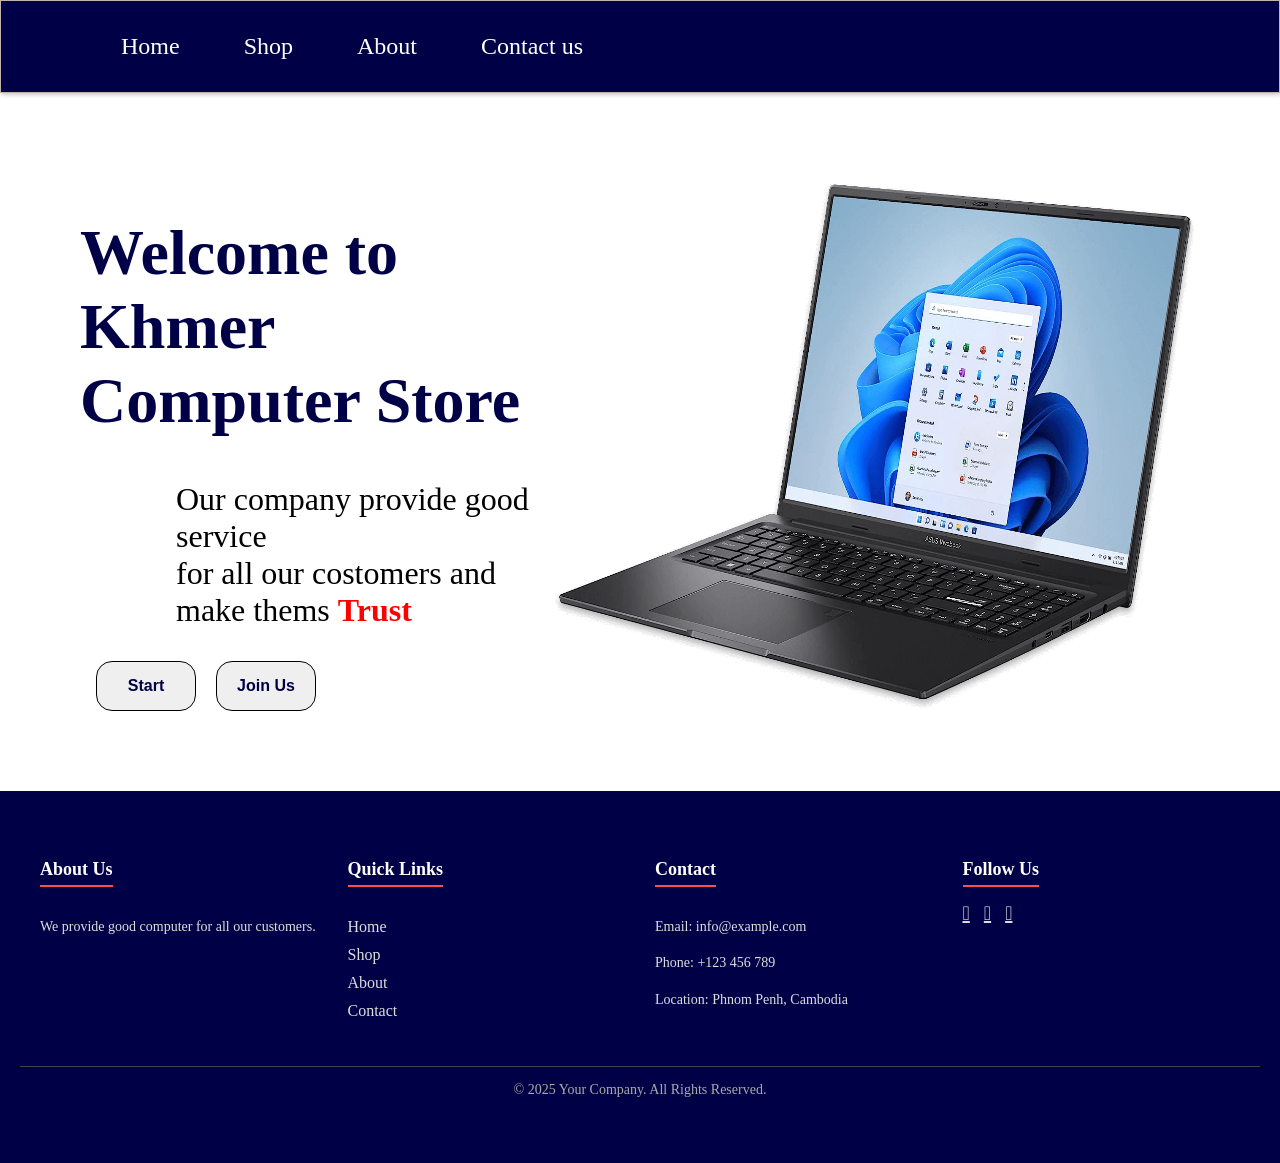
==== commit 76c00406: "add" ====
--- a/index.html
+++ b/index.html
@@ -14,9 +14,9 @@
         <!-- <img src="./img/nav/tech-computer-logo-template_23-2149199401.jpg" alt=""> -->
         <ul>
             <li><a href="#">Home</a></li>
-            <li><a href="">Shop</a></li>
-            <li><a href="">About</a></li>
-            <li><a href="">Contact us</a></li>
+            <li><a href="./pages/shop.html">Shop</a></li>
+            <li><a href="./pages/about.html">About</a></li>
+            <li><a href="./pages/contact.html">Contact us</a></li>
         </ul>
     </nav>
     <main>
@@ -32,362 +32,7 @@
                 <img src="./img/main/home/laptop_586.png" alt="">
             </div>
         </div>
-        <div class="shop-section">
-            <div class="input">
-                <input type="text" placeholder="Searching" class="search-container">
-                <select name="" id="">
-                    <option value="Hp">HP</option>
-                    <option value="Hp">Mac</option>
-                    <option value="Hp">Dell</option>
-                    <option value="Hp">ASUS</option>
-                    <option value="Hp">ACER</option>
-                </select>
-            </div>
-            <div class="cards">
-                <div class="card">
-                    <img src="./img/card/4672d2f6-d687-443e-bb0d-70914c572f91.940e4680d119ae26806b66058e583f41.webp"
-                        alt="">
-                    <div class="infor">
-                        <p>HP 14 Laptop, Intel Core i3, 4GB RAM, 128GB SSD</p>
-                        <span class="fa fa-star checked"></span>
-                        <span class="fa fa-star checked"></span>
-                        <span class="fa fa-star checked"></span>
-                        <span class="fa fa-star checked"></span>
-                        <span class="fa fa-star"></span> 4,015
-                        <p>7K+ bought in past month</p>
-                        <div class="price">
-                            <p>$</p>
-                            <h2>178.99</h2>
-                        </div>
-                        <button class="add">Add to cart</button>
-                        <button class="buy">Buy</button>
-                    </div>
-                </div>
-                <div class="card">
-                    <img src="./img/card/HP-15-6-FHD-Laptop-Intel-Core-i7-1165G7-16GB-RAM-512GB-SSD-Spruce-Blue-Windows-11-Home-15-dy2762wm_d237aeed-c986-4622-bcd1-910920634b18.c8ef795e04080f376f2d1e32ed8bab8d.avif"
-                        alt="">
-                    <div class="infor">
-                        <p>HP 15.6" FHD Laptop, Intel Core i7-1165G7, 16GB RAM, 512GB SSD</p>
-                        <span class="fa fa-star checked"></span>
-                        <span class="fa fa-star checked"></span>
-                        <span class="fa fa-star checked"></span>
-                        <span class="fa fa-star checked"></span>
-                        <span class="fa fa-star"></span> 3,071
-                        <p>1K+ bought in past month</p>
-                        <div class="price">
-                            <p>$</p>
-                            <h2>309.99</h2>
-                            <p></p>
-                        </div>
-                        <button class="add">Add to cart</button>
-                        <button class="buy">Buy</button>
-                    </div>
-                </div>
-                <div class="card">
-                    <img src="./img/card/415536-14-inch-laptops-hp-omnibook-ultra-flip-2-in-1-laptop-next-gen-ai-pc-14t-fh000-10041382.png"
-                        alt="">
-                    <div class="infor">
-                        <p>HP OmniBook Ultra Flip 2-in-1 Laptop Next Gen AI PC - 14t-fh000 </p>
-                        <span class="fa fa-star checked"></span>
-                        <span class="fa fa-star checked"></span>
-                        <span class="fa fa-star checked"></span>
-                        <span class="fa fa-star checked"></span>
-                        <span class="fa fa-star"></span> 3,987
-                        <p>2K+ bought in past month</p>
-                        <div class="price">
-                            <p>$</p>
-                            <h2>619.99</h2>
-                            <p></p>
-                        </div>
-                        <button class="add">Add to cart</button>
-                        <button class="buy">Buy</button>
-                    </div>
-                </div>
-                <div class="card">
-                    <img src="./img/card/protect-against-quantum-attacks-desktop.avif" alt="">
-                    <div class="infor">
-                        <p>HP OmniBook 5 Laptop, Intel Core i5-1334U, 8GB RAM, 512GB SSD</p>
-                        <span class="fa fa-star checked"></span>
-                        <span class="fa fa-star checked"></span>
-                        <span class="fa fa-star checked"></span>
-                        <span class="fa fa-star checked"></span>
-                        <span class="fa fa-star"></span> 3,015
-                        <p>2K+ bought in past month</p>
-                        <div class="price">
-                            <p>$</p>
-                            <h2>419.99</h2>
-                            <p></p>
-                        </div>
-                        <button class="add">Add to cart</button>
-                        <button class="buy">Buy</button>
-                    </div>
-                </div>
-                <div class="card">
-                    <img src="./img/card/HP-Stream-14-Laptop-Intel-Celeron-N4000-4GB-SDRAM-32GB-eMMC-Office-365-1-yr-Royal-Blue_4f941fe6-0cf3-42af-a06c-7532138492fc_2.cb8e85270e731cb1ef85d431e49f0bf2.avif"
-                        alt="">
-                    <div class="infor">
-                        <p>HP Stream 14" HD BrightView Laptop, Intel Celeron N150, 16GB RAM, 288GB Storage</p>
-                        <span class="fa fa-star checked"></span>
-                        <span class="fa fa-star checked"></span>
-                        <span class="fa fa-star checked"></span>
-                        <span class="fa fa-star checked"></span>
-                        <span class="fa fa-star checked"></span> 5,025
-                        <p>8K+ bought in past month</p>
-                        <div class="price">
-                            <p>$</p>
-                            <h2>219.99</h2>
-                            <p></p>
-                        </div>
-                        <button class="add">Add to cart</button>
-                        <button class="buy">Buy</button>
-                    </div>
-                </div>
-                <div class="card">
-                    <img src="./img/card/413625-12-to-13-inch-laptops-apple-macbook-air-13-inch-2024-m3-10-core-gpu-16gb-10038954 (1).webp"
-                        alt="">
-                    <div class="infor">
-                        <p>Late 2020 Apple MacBook Air with Apple M1 Chip (13.3 inch, 8GB RAM, 128GB SSD) Space Gray
-                            (Renewed)</p>
-                        <span class="fa fa-star checked"></span>
-                        <span class="fa fa-star checked"></span>
-                        <span class="fa fa-star checked"></span>
-                        <span class="fa fa-star checked"></span>
-                        <span class="fa fa-star"></span> 780
-                        <p>2K+ bought in past month</p>
-                        <div class="price">
-                            <p>$</p>
-                            <h2>330.58</h2>
-                            <p></p>
-                        </div>
-                        <button class="add">Add to cart</button>
-                        <button class="buy">Buy</button>
-                    </div>
-                </div>
-                <div class="card">
-                    <img src="./img/card/71CXRFZDu+L._AC_SX466_.jpg" alt="">
-                    <div class="infor">
-                        <p>Gaming Laptop 2025 Win 11 Pro, 16 Inch Lap Top PC, 16GB RAM 1TB SSD, Intel 13th Gen N150
-                            Processor(up to 3.6GHz)</p>
-                        <span class="fa fa-star checked"></span>
-                        <span class="fa fa-star checked"></span>
-                        <span class="fa fa-star checked"></span>
-                        <span class="fa fa-star checked"></span>
-                        <span class="fa fa-star"></span> 124
-                        <p>2K+ bought in past month</p>
-                        <div class="price">
-                            <p>$</p>
-                            <h2>329</h2>
-                            <p></p>
-                        </div>
-                        <button class="add">Add to cart</button>
-                        <button class="buy">Buy</button>
-                    </div>
-                </div>
-                <div class="card">
-                    <img src="./img/card/81feM0d09eL._AC_SX466_.jpg" alt="">
-                    <div class="infor">
-                        <p>Apple iMac MK472LL/A 27-Inch Retina 5K Desktop (3.2 GHz Intel Core i5, 8GB DDR3, 1TB, Mac OS
-                            X) (Renewed)</p>
-                        <span class="fa fa-star checked"></span>
-                        <span class="fa fa-star checked"></span>
-                        <span class="fa fa-star checked"></span>
-                        <span class="fa fa-star checked"></span>
-                        <span class="fa fa-star"></span> 670
-                        <p>2K+ bought in past month</p>
-                        <div class="price">
-                            <p>$</p>
-                            <h2>495</h2>
-                        </div>
-                        <button class="add">Add to cart</button>
-                        <button class="buy">Buy</button>
-                    </div>
-                </div>
-                <div class="card">
-                    <img src="./img/card/81cIR5xo2wL._AC_SX466_.jpg" alt="">
-                    <div class="infor">
-                        <p>Apple 2017 iMac with 2.3GHz Intel Core i5 (21.5-inch, 16GB RAM, 1TB HDD Storage) - Silver
-                            (Renewed)</p>
-                        <span class="fa fa-star checked"></span>
-                        <span class="fa fa-star checked"></span>
-                        <span class="fa fa-star checked"></span>
-                        <span class="fa fa-star checked"></span>
-                        <span class="fa fa-star"></span> 890
-                        <p>3K+ bought in past month</p>
-                        <div class="price">
-                            <p>$</p>
-                            <h2>237</h2>
-                        </div>
-                        <button class="add">Add to cart</button>
-                        <button class="buy">Buy</button>
-                    </div>
-                </div>
-                <div class="card">
-                    <img src="./img/card/71CkMj+rCYL._AC_SX466_.jpg" alt="">
-                    <div class="infor">
-                        <p>Gaming Laptop, 15.3 inch Laptop i5 Processor(up to 3.60 GHz), 24GB DDR3 512GB SSD</p>
-                        <span class="fa fa-star checked"></span>
-                        <span class="fa fa-star checked"></span>
-                        <span class="fa fa-star checked"></span>
-                        <span class="fa fa-star checked"></span>
-                        <span class="fa fa-star"></span> 809
-                        <p>1K+ bought in past month</p>
-                        <div class="price">
-                            <p>$</p>
-                            <h2>295</h2>
-                        </div>
-                        <button class="add">Add to cart</button>
-                        <button class="buy">Buy</button>
-                    </div>
-                </div>
-                <div class="card">
-                    <img src="./img/card/71zuMSjwDfL._AC_SX466_.jpg" alt="">
-                    <div class="infor">
-                        <p>ASUS ROG Strix G16 (2025) Gaming Laptop ,Intel® Core™ i7 Processor 14650HX, 16GB DDR5</p>
-                        <span class="fa fa-star checked"></span>
-                        <span class="fa fa-star checked"></span>
-                        <span class="fa fa-star checked"></span>
-                        <span class="fa fa-star checked"></span>
-                        <span class="fa fa-star"></span> 5,903
-                        <p>4K+ bought in past month</p>
-                        <div class="price">
-                            <p>$</p>
-                            <h2>1400</h2>
-                        </div>
-                        <button class="add">Add to cart</button>
-                        <button class="buy">Buy</button>
-                    </div>
-                </div>
-                <div class="card">
-                    <img src="./img/card/71TfjqvF4YL._AC_SX466_.jpg" alt="">
-                    <div class="infor">
-                        <p>ASUS Vivobook Go 15.6” FHD Slim Laptop, AMD Ryzen 3 7320U Quad Core Processor, 8GB DDR5 RAM,
-                            128GB SSD</p>
-                        <span class="fa fa-star checked"></span>
-                        <span class="fa fa-star checked"></span>
-                        <span class="fa fa-star checked"></span>
-                        <span class="fa fa-star checked"></span>
-                        <span class="fa fa-star"></span> 8,302
-                        <p>7K+ bought in past month</p>
-                        <div class="price">
-                            <p>$</p>
-                            <h2>307</h2>
-                        </div>
-                        <button class="add">Add to cart</button>
-                        <button class="buy">Buy</button>
-                    </div>
-                </div>
-                <div class="card">
-                    <img src="./img/card/71aUQ0pgYGL.__AC_SX300_SY300_QL70_FMwebp_.webp" alt="">
-                    <div class="infor">
-                        <p>ASUS ROG Strix G18 (2025) Gaming Laptop, 16GB DDR5-5200Mhz, 1TB SSD</p>
-                        <span class="fa fa-star checked"></span>
-                        <span class="fa fa-star checked"></span>
-                        <span class="fa fa-star checked"></span>
-                        <span class="fa fa-star checked"></span>
-                        <span class="fa fa-star"></span> 3,023
-                        <p>3K+ bought in past month</p>
-                        <div class="price">
-                            <p>$</p>
-                            <h2>1600</h2>
-                        </div>
-                        <button class="add">Add to cart</button>
-                        <button class="buy">Buy</button>
-                    </div>
-                </div>
-                <div class="card">
-                    <img src="./img/card/71HBZ+m40wL._AC_SL1500_.jpg" alt="">
-                    <div class="infor">
-                        <p>ASUS TUF Gaming F16 Gaming Laptop, Intel® Core™ 5 210H, 16GB DDR5, 512GB PCIe Gen4 SSD</p>
-                        <span class="fa fa-star checked"></span>
-                        <span class="fa fa-star checked"></span>
-                        <span class="fa fa-star checked"></span>
-                        <span class="fa fa-star checked"></span>
-                        <span class="fa fa-star"></span> 3,423
-                        <p>3K+ bought in past month</p>
-                        <div class="price">
-                            <p>$</p>
-                            <h2>1065</h2>
-                        </div>
-                        <button class="add">Add to cart</button>
-                        <button class="buy">Buy</button>
-                    </div>
-                </div>
-                <div class="card">
-                    <img src="./img/card/712MvlJNcqL._AC_SL1500_.jpg" alt="">
-                    <div class="infor">
-                        <p>ASUS TUF F16 RTX 5050 Pro Gaming Laptop, Intel i7-14650HX, 32GB DDR5, 1TB SSD</p>
-                        <span class="fa fa-star checked"></span>
-                        <span class="fa fa-star checked"></span>
-                        <span class="fa fa-star checked"></span>
-                        <span class="fa fa-star checked"></span>
-                        <span class="fa fa-star"></span> 5,093
-                        <p>2K+ bought in past month</p>
-                        <div class="price">
-                            <p>$</p>
-                            <h2>1400</h2>
-                        </div>
-                        <button class="add">Add to cart</button>
-                        <button class="buy">Buy</button>
-                    </div>
-                </div>
-            </div>
-        </div>
-        <div class="about-section">
-            <div class="mission">
-                <div class="text">
-                    <h1>Mission</h1>
-                    <q>To provide good computers for our country</q>
-                    <p>Purpose of this website is providing a good service for our customers. <br> We provide a good
-                        computer for students and officer worker.
-                    </p>
-                </div>
-                <img src="./img/about/download.png" alt="">
-            </div>
-            <div class="value">
-                <img src="./img/about/1520163147009.jpg" alt="">
-                <div class="text">
-                    <h1>Values</h1>
-                    <q>To be the most loved computer shop in Cambodia</q>
-                    <p>To make Cambodia people trust our shop in Cambodia by selling good computer.
-                    </p>
-                </div>
-            </div>
-        </div>
-        <div class="contact-container">
-            <!-- Contact Info -->
-            <div class="contact-info">
-                <h2>Get in Touch</h2>
-
-                <div class="info-item"><span>📍</span> 123 Dream Street, Phnom Penh, Cambodia</div>
-                <div class="info-item"><span>📞</span> +855 12 345 678</div>
-                <div class="info-item"><span>✉️</span> contact@example.com</div>
-
-                <div class="socials">
-                    <a href="#">🌐</a>
-                    <a href="#">🐦</a>
-                    <a href="#">📸</a>
-                    <a href="#">💼</a>
-                </div>
-
-                <div class="map">
-                    <iframe
-                        src="https://www.google.com/maps/embed?pb=!1m18!1m12!1m3!1d3919.4920467349956!2d104.89216791533427!3d11.556373991800649!2m3!1f0!2f0!3f0!3m2!1i1024!2i768!4f13.1!3m3!1m2!1s0x3109512f75dbf5f7%3A0xa0b0b7a7e3f6b19!2sPhnom%20Penh!5e0!3m2!1sen!2skh!4v1695984939483!5m2!1sen!2skh"
-                        width="100%" height="100%" style="border:0;" allowfullscreen="" loading="lazy"></iframe>
-                </div>
-            </div>
-
-            <!-- Contact Form -->
-            <div class="contact-form">
-                <h2>Send a Message</h2>
-                <form action="#" method="POST">
-                    <input type="text" name="name" placeholder="👤 Your Name" required>
-                    <input type="email" name="email" placeholder="📧 Your Email" required>
-                    <textarea name="message" placeholder="💬 Your Message" required></textarea>
-                    <button type="submit">Send Message</button>
-                </form>
-            </div>
-        </div>
-        <footer>
+         <footer>
             <div class="footer-container">
                 <div class="footer-about">
                     <h3>About Us</h3>
--- a/scss/main.css
+++ b/scss/main.css
@@ -82,7 +82,6 @@
 
 .shop-section {
   display: grid;
-  height: 440vh;
   padding: 2em 5em;
   gap: 24px;
 }
@@ -393,5 +392,4 @@
 body {
   padding: 0;
   margin: 0;
-  height: 600vh;
 }
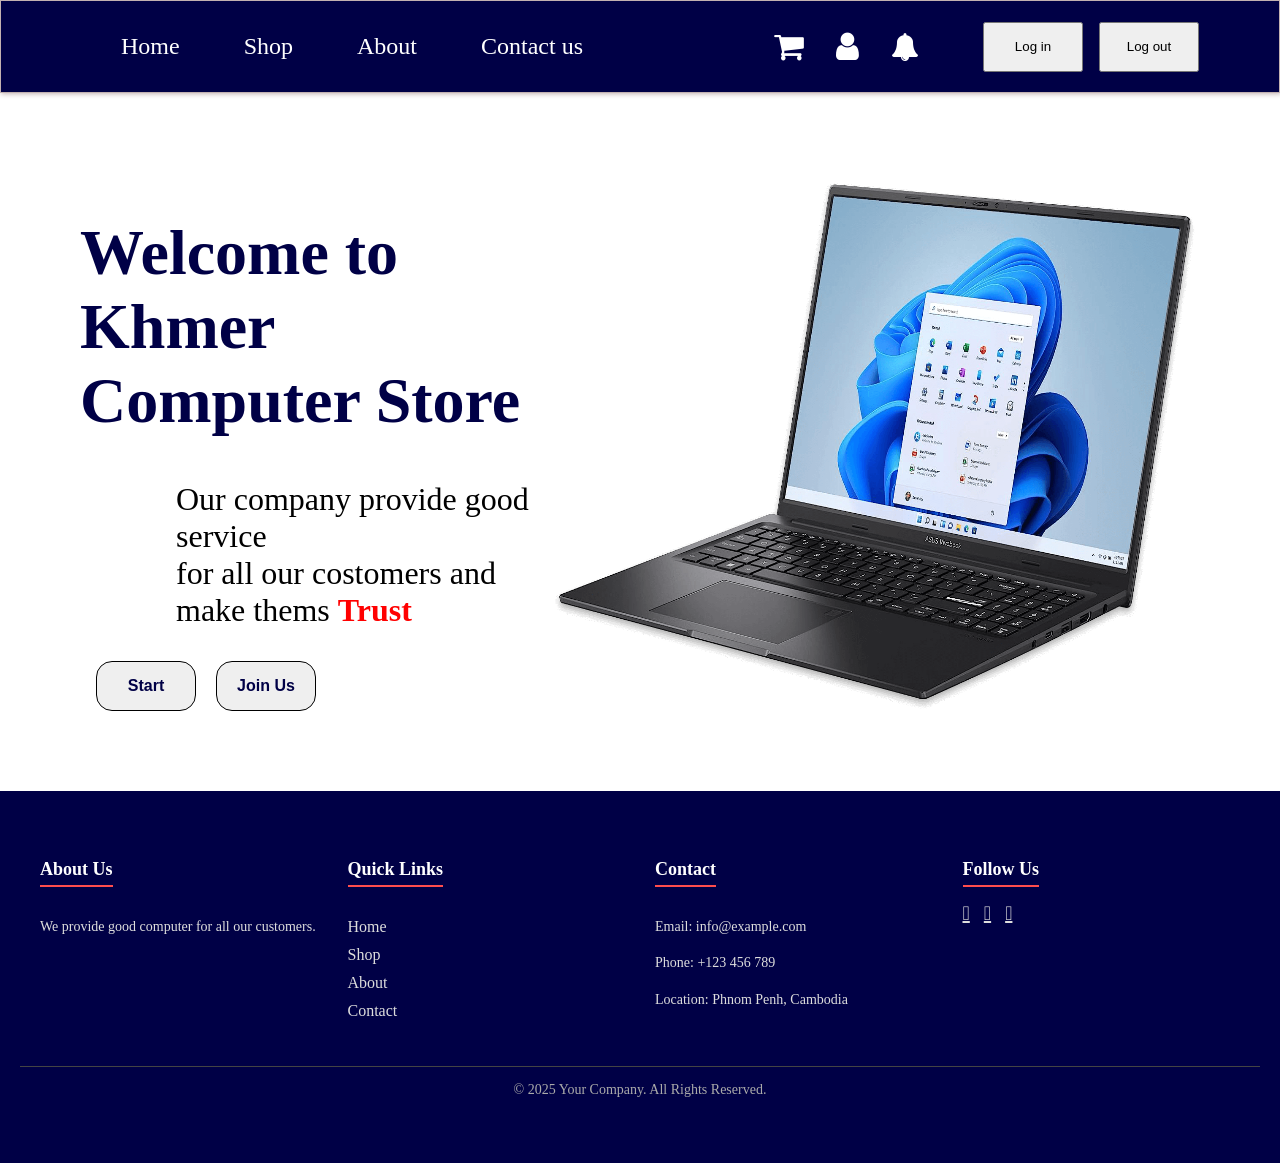
==== commit 78f84dfb: "add more" ====
--- a/index.html
+++ b/index.html
@@ -18,6 +18,17 @@
             <li><a href="./pages/about.html">About</a></li>
             <li><a href="./pages/contact.html">Contact us</a></li>
         </ul>
+        <div class="nav-righ">
+            <div class="user">
+                <i class="fa fa-shopping-cart" style="font-size:32px;color:white"></i>
+                <i class="fa fa-user" style="font-size:32px;color:white"></i>
+                <i class="fa fa-bell" style="font-size:28px; color: white;"></i>
+            </div>
+            <div class="log">
+                <button class="login">Log in</button>
+                <button class="logout">Log out</button>
+            </div>
+        </div>
     </nav>
     <main>
         <div class="home-section">
@@ -32,7 +43,7 @@
                 <img src="./img/main/home/laptop_586.png" alt="">
             </div>
         </div>
-         <footer>
+        <footer>
             <div class="footer-container">
                 <div class="footer-about">
                     <h3>About Us</h3>
--- a/scss/main.css
+++ b/scss/main.css
@@ -5,6 +5,24 @@
   display: flex;
   padding: 1em 5em;
   justify-content: space-between;
+}
+nav .nav-righ {
+  display: flex;
+  gap: 64px;
+  align-items: center;
+}
+nav .log {
+  display: flex;
+  gap: 16px;
+}
+nav .user {
+  display: flex;
+  gap: 32px;
+  align-items: center;
+}
+nav .login, nav .logout {
+  width: 100px;
+  height: 50px;
 }
 nav img {
   width: 75px;
@@ -59,6 +77,24 @@
   display: flex;
   padding: 1em 5em;
   justify-content: space-between;
+}
+nav .nav-righ {
+  display: flex;
+  gap: 64px;
+  align-items: center;
+}
+nav .log {
+  display: flex;
+  gap: 16px;
+}
+nav .user {
+  display: flex;
+  gap: 32px;
+  align-items: center;
+}
+nav .login, nav .logout {
+  width: 100px;
+  height: 50px;
 }
 nav img {
   width: 75px;
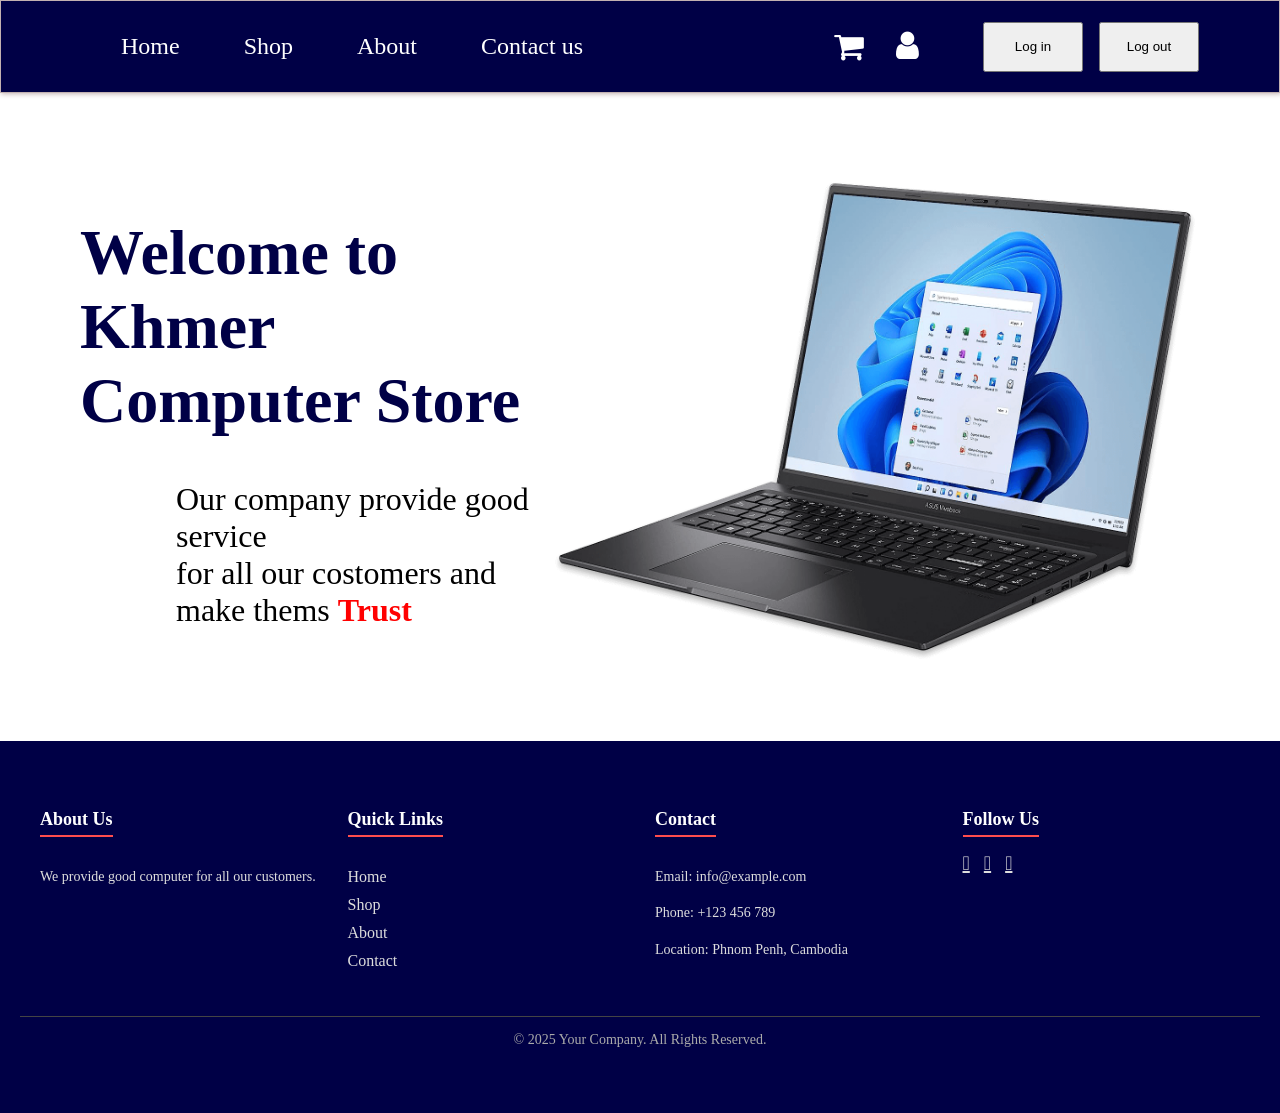
==== commit f63db82e: "add" ====
--- a/index.html
+++ b/index.html
@@ -18,14 +18,19 @@
             <li><a href="./pages/about.html">About</a></li>
             <li><a href="./pages/contact.html">Contact us</a></li>
         </ul>
+        <select name="" id="">
+            <option value="">Home</option>
+            <option value="">Shop</option>
+            <option value="">About</option>
+            <option value="">Contact</option>
+        </select>
         <div class="nav-righ">
             <div class="user">
                 <i class="fa fa-shopping-cart" style="font-size:32px;color:white"></i>
-                <i class="fa fa-user" style="font-size:32px;color:white"></i>
-                <i class="fa fa-bell" style="font-size:28px; color: white;"></i>
+                <a href="./nav-info/user.html"><i class="fa fa-user" style="font-size:32px;color:white"></i></a>
             </div>
             <div class="log">
-                <button class="login">Log in</button>
+                <a href="./nav-info/login.html"><button class="login">Log in</button></a>
                 <button class="logout">Log out</button>
             </div>
         </div>
@@ -37,8 +42,6 @@
                     <h1>Welcome to <br> Khmer Computer Store</h1>
                     <p>Our company provide good service <br> for all our costomers
                         and make thems <b style="color: red;">Trust</b></p>
-                    <button class="btn">Start</button>
-                    <button class="btn">Join Us</button>
                 </div>
                 <img src="./img/main/home/laptop_586.png" alt="">
             </div>
--- a/scss/main.css
+++ b/scss/main.css
@@ -70,6 +70,41 @@
   border: 1px solid black;
 }
 
+@media (max-width: 480px) {
+  body {
+    padding: 0;
+  }
+  .home-section {
+    display: flex;
+    flex-direction: column;
+  }
+  .container {
+    display: flex;
+    flex-direction: column;
+  }
+  .container img {
+    display: none;
+  }
+  nav {
+    width: 100%;
+    display: flex;
+    flex-direction: column;
+    gap: 4px;
+    justify-content: flex-start;
+    padding: 0em 0em;
+  }
+  nav ul, nav li a {
+    display: none;
+  }
+  nav li {
+    display: none;
+  }
+  nav select {
+    display: inline;
+    width: 80px;
+    height: 30px;
+  }
+}
 nav {
   background-color: #000046;
   box-shadow: 1px 1px 5px 0px rgb(194, 177, 177);
@@ -425,6 +460,134 @@
   color: #aaa;
 }
 
+.login-container {
+  background: #fff;
+  padding: 4em;
+  border-radius: 12px;
+  box-shadow: 0 8px 20px rgba(0, 0, 0, 0.2);
+  width: 320px;
+  text-align: center;
+}
+
+.login-container h2 {
+  margin-bottom: 20px;
+  color: #333;
+}
+
+.login-container input {
+  width: 100%;
+  padding: 12px;
+  margin: 10px 0;
+  border: 1px solid #ccc;
+  border-radius: 8px;
+  font-size: 14px;
+}
+
+.login-container .login {
+  width: 100%;
+  padding: 12px;
+  border: none;
+  background: #2575fc;
+  color: #fff;
+  border-radius: 8px;
+  font-size: 16px;
+  cursor: pointer;
+}
+
+.login-container .back {
+  background-color: white;
+  border: 1px solid #1a5dd8;
+  width: 100%;
+  padding: 12px;
+  border-radius: 8px;
+  font-size: 16px;
+  cursor: pointer;
+}
+
+.back #back {
+  text-decoration: none;
+  color: #333;
+}
+
+.login-container .login:hover {
+  background: #1a5dd8;
+}
+
+.login-container .back:hover {
+  background-color: #1a5dd8;
+  color: white;
+}
+
+.login-container p {
+  margin-top: 15px;
+  font-size: 14px;
+}
+
+.login-container .register {
+  color: #2575fc;
+  text-decoration: none;
+}
+
+.login-container a:hover {
+  text-decoration: underline;
+}
+
+.btn {
+  display: flex;
+  flex-direction: column;
+  gap: 4px;
+}
+
+.profile-card {
+  background: #fff;
+  padding: 30px;
+  border-radius: 15px;
+  box-shadow: 0 4px 10px rgba(0, 0, 0, 0.1);
+  text-align: center;
+  width: 350px;
+}
+.profile-card img {
+  width: 120px;
+  height: 120px;
+  border-radius: 50%;
+  object-fit: cover;
+  margin-bottom: 15px;
+  border: 3px solid #007BFF;
+}
+.profile-card h2 {
+  margin: 10px 0;
+  font-size: 22px;
+  color: #333;
+}
+.profile-card h2 p {
+  color: #555;
+  margin: 5px 0;
+}
+.profile-card .profile-info {
+  margin-top: 20px;
+  text-align: left;
+}
+.profile-card .profile-info strong {
+  color: #007BFF;
+}
+.profile-card .btn-2 {
+  display: inline-block;
+  margin-top: 20px;
+  padding: 10px 20px;
+  background: #007BFF;
+  color: #fff;
+  border-radius: 8px;
+  text-decoration: none;
+  transition: 0.3s;
+}
+.profile-card .btn-2:hover {
+  background: #0056b3;
+}
+
+select {
+  display: none;
+}
+
 body {
   padding: 0;
   margin: 0;
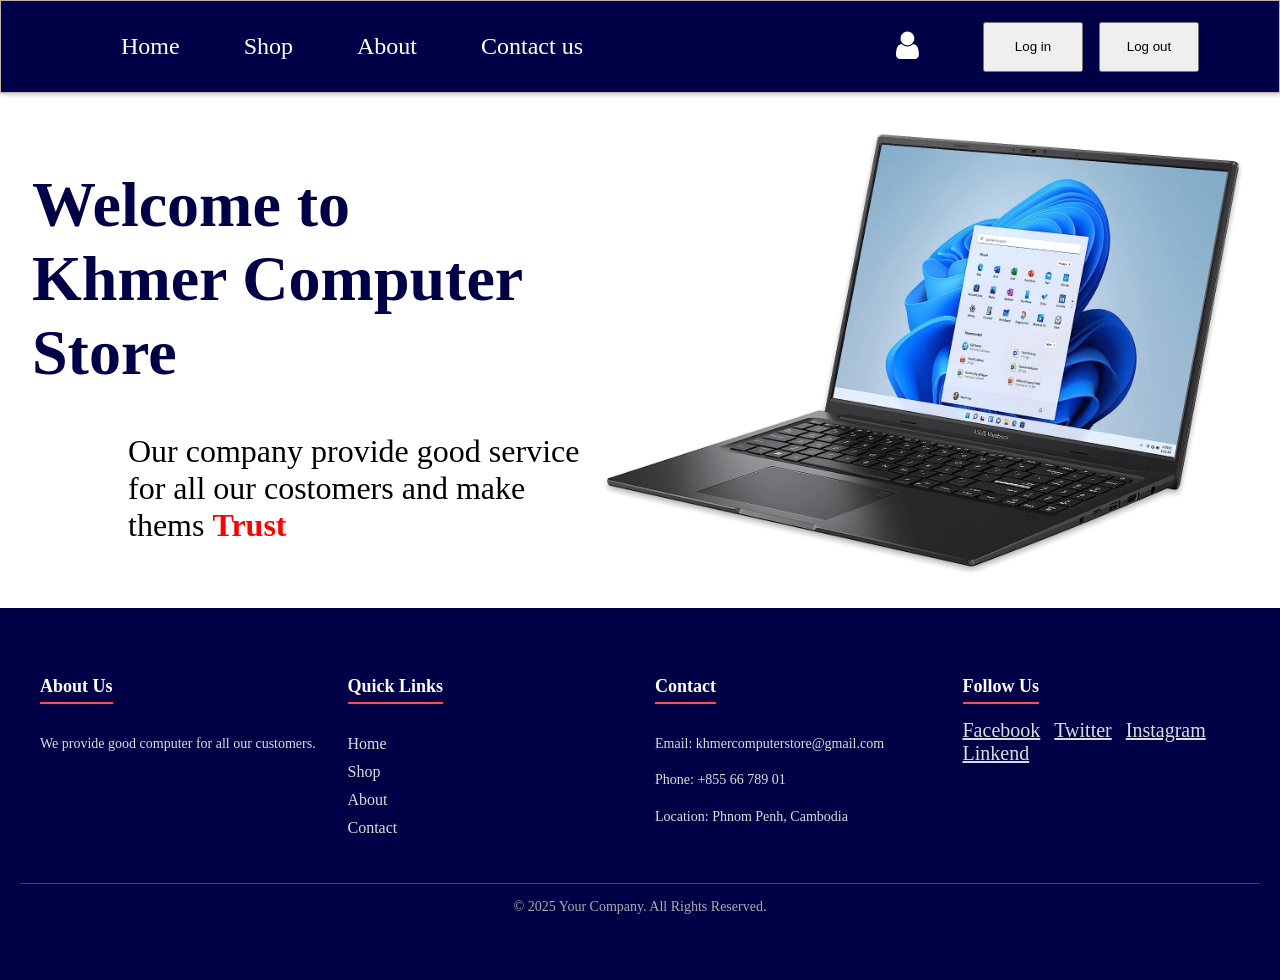
==== commit cfecb343: "finish website" ====
--- a/index.html
+++ b/index.html
@@ -11,22 +11,15 @@
 
 <body>
     <nav>
-        <!-- <img src="./img/nav/tech-computer-logo-template_23-2149199401.jpg" alt=""> -->
-        <ul>
+        <ul class="menu1">
             <li><a href="#">Home</a></li>
             <li><a href="./pages/shop.html">Shop</a></li>
             <li><a href="./pages/about.html">About</a></li>
             <li><a href="./pages/contact.html">Contact us</a></li>
         </ul>
-        <select name="" id="">
-            <option value="">Home</option>
-            <option value="">Shop</option>
-            <option value="">About</option>
-            <option value="">Contact</option>
-        </select>
         <div class="nav-righ">
             <div class="user">
-                <i class="fa fa-shopping-cart" style="font-size:32px;color:white"></i>
+                <div class="menu" onclick=show()><a href="#"><i class="fa fa-bars" style="font-size:36px"></i></a></div>
                 <a href="./nav-info/user.html"><i class="fa fa-user" style="font-size:32px;color:white"></i></a>
             </div>
             <div class="log">
@@ -34,6 +27,13 @@
                 <button class="logout">Log out</button>
             </div>
         </div>
+        <ul class="sidebar">
+            <li><a href="#">Home</a></li>
+            <li><a href="./pages/shop.html">Shop</a></li>
+            <li><a href="./pages/about.html">About</a></li>
+            <li><a href="./pages/contact.html">Contact us</a></li>
+            <li onclick=hide() class="back"><a href="#">← back</i></a></li>
+        </ul>
     </nav>
     <main>
         <div class="home-section">
@@ -56,24 +56,24 @@
                     <h3>Quick Links</h3>
                     <ul>
                         <li><a href="#">Home</a></li>
-                        <li><a href="#">Shop</a></li>
-                        <li><a href="#">About</a></li>
-                        <li><a href="#">Contact</a></li>
+                        <li><a href="./pages/shop.html">Shop</a></li>
+                        <li><a href="./pages/about.html">About</a></li>
+                        <li><a href="./pages/contact.html">Contact</a></li>
                     </ul>
                 </div>
                 <div class="footer-contact">
                     <h3>Contact</h3>
-                    <p>Email: info@example.com</p>
-                    <p>Phone: +123 456 789</p>
+                    <p>Email: khmercomputerstore@gmail.com</p>
+                    <p>Phone: +855 66 789 01</p>
                     <p>Location: Phnom Penh, Cambodia</p>
                 </div>
                 <div class="footer-social">
                     <h3>Follow Us</h3>
                     <div class="social-icons">
-                        <a href="#"><i class="fab fa-facebook-f"></i></a>
-                        <a href="#"><i class="fab fa-twitter"></i></a>
-                        <a href="#"><i class="fab fa-instagram"></i></a>
-                        <a href="#"><i class="fab fa-linkedin-in"></i></a>
+                        <a href="#">Facebook</a>
+                        <a href="#">Twitter</a>
+                        <a href="#">Instagram</a>
+                        <a href="#">Linkend</a>
                     </div>
                 </div>
             </div>
@@ -82,6 +82,7 @@
             </div>
         </footer>
     </main>
+    <script src="./js/main.js"></script>
 </body>
 
 </html>
--- a/scss/main.css
+++ b/scss/main.css
@@ -40,13 +40,23 @@
   list-style: none;
 }
 nav li:hover {
-  transform: scale(1.5);
+  transform: scale(1.1);
   transition: 0.5s;
 }
+nav .menu {
+  display: none;
+}
+nav .sidebar {
+  display: none;
+  flex-direction: column;
+}
+nav .sidebar .back {
+  font-weight: bold;
+}
 
 main .container {
   display: flex;
-  padding: 5em 5em;
+  padding: 2em 2em;
 }
 main .container h1 {
   font-size: 4em;
@@ -70,87 +80,6 @@
   border: 1px solid black;
 }
 
-@media (max-width: 480px) {
-  body {
-    padding: 0;
-  }
-  .home-section {
-    display: flex;
-    flex-direction: column;
-  }
-  .container {
-    display: flex;
-    flex-direction: column;
-  }
-  .container img {
-    display: none;
-  }
-  nav {
-    width: 100%;
-    display: flex;
-    flex-direction: column;
-    gap: 4px;
-    justify-content: flex-start;
-    padding: 0em 0em;
-  }
-  nav ul, nav li a {
-    display: none;
-  }
-  nav li {
-    display: none;
-  }
-  nav select {
-    display: inline;
-    width: 80px;
-    height: 30px;
-  }
-}
-nav {
-  background-color: #000046;
-  box-shadow: 1px 1px 5px 0px rgb(194, 177, 177);
-  border: 1px solid rgb(194, 177, 177);
-  display: flex;
-  padding: 1em 5em;
-  justify-content: space-between;
-}
-nav .nav-righ {
-  display: flex;
-  gap: 64px;
-  align-items: center;
-}
-nav .log {
-  display: flex;
-  gap: 16px;
-}
-nav .user {
-  display: flex;
-  gap: 32px;
-  align-items: center;
-}
-nav .login, nav .logout {
-  width: 100px;
-  height: 50px;
-}
-nav img {
-  width: 75px;
-}
-nav ul {
-  display: flex;
-  gap: 64px;
-}
-nav a {
-  color: white;
-  text-decoration: none;
-  font-size: 24px;
-}
-nav li {
-  list-style: none;
-}
-nav li:hover {
-  transform: scale(1.5);
-  transition: 0.5s;
-}
-
 .shop-section {
   display: grid;
   padding: 2em 5em;
@@ -161,11 +90,9 @@
 }
 .shop-section .search-container {
   border-radius: 8px;
-  padding-left: 1em;
   height: 40px;
   box-shadow: 1px 1px 5px 0px rgb(129, 127, 127);
   border: none;
-  width: 300px;
 }
 .shop-section select {
   padding: 2em;
@@ -336,7 +263,6 @@
   text-decoration: none;
   font-size: 1.2rem;
   color: #4facfe;
-  border: 1px solid #4facfe;
   padding: 8px 12px;
   border-radius: 50%;
   transition: 0.3s ease;
@@ -584,6 +510,81 @@
   background: #0056b3;
 }
 
+@media (max-width: 480px) {
+  body {
+    padding: 0;
+  }
+  .home-section {
+    display: flex;
+    flex-direction: column;
+  }
+  .container {
+    display: flex;
+    flex-direction: column;
+  }
+  .container img {
+    display: none;
+  }
+  nav {
+    width: 100%;
+    display: flex;
+    flex-direction: column;
+    gap: 4px;
+    justify-content: flex-start;
+    padding: 0em 0em;
+  }
+  nav .menu1 {
+    display: none;
+  }
+  nav select {
+    display: inline;
+    width: 80px;
+    height: 30px;
+  }
+  nav .menu {
+    display: flex;
+  }
+  .shop-section {
+    display: flex;
+    flex-direction: column;
+    padding-top: 1em;
+    margin: 0;
+  }
+  .shop-section .cards {
+    display: flex;
+  }
+  .shop-section .card {
+    display: flex;
+    flex-direction: column;
+  }
+  .shop-section .card .infor {
+    padding: 3em;
+  }
+  .shop-section .card select {
+    padding: 0;
+  }
+  .shop-section .card img {
+    width: 437px;
+    height: 300px;
+    border-radius: 8px;
+  }
+  .about-section {
+    height: 220vh;
+    padding: 0;
+  }
+  .about-section .mission, .about-section .value {
+    display: flex;
+    flex-direction: column;
+    border: none;
+    box-shadow: none;
+  }
+  .contact-container {
+    display: flex;
+    flex-direction: column;
+    margin: 0;
+    padding: 0 0 2em 0;
+  }
+}
 select {
   display: none;
 }
